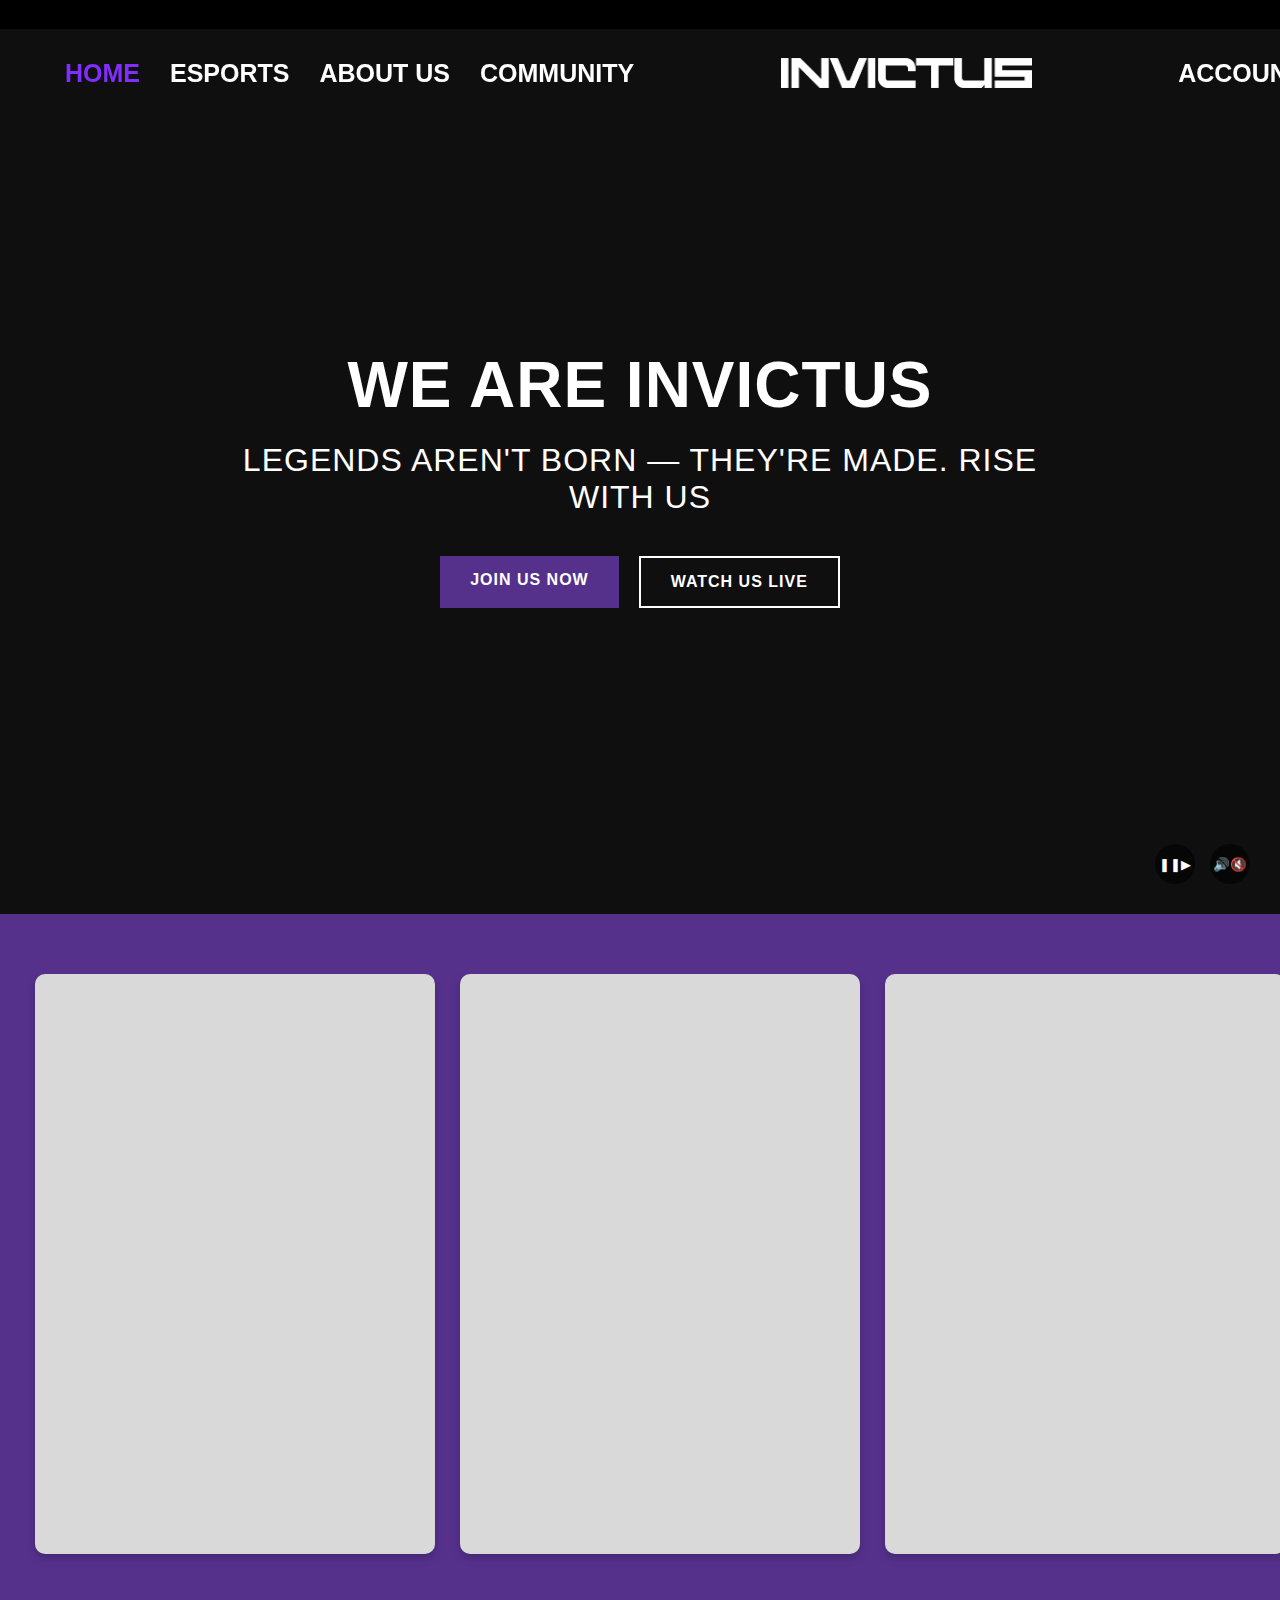
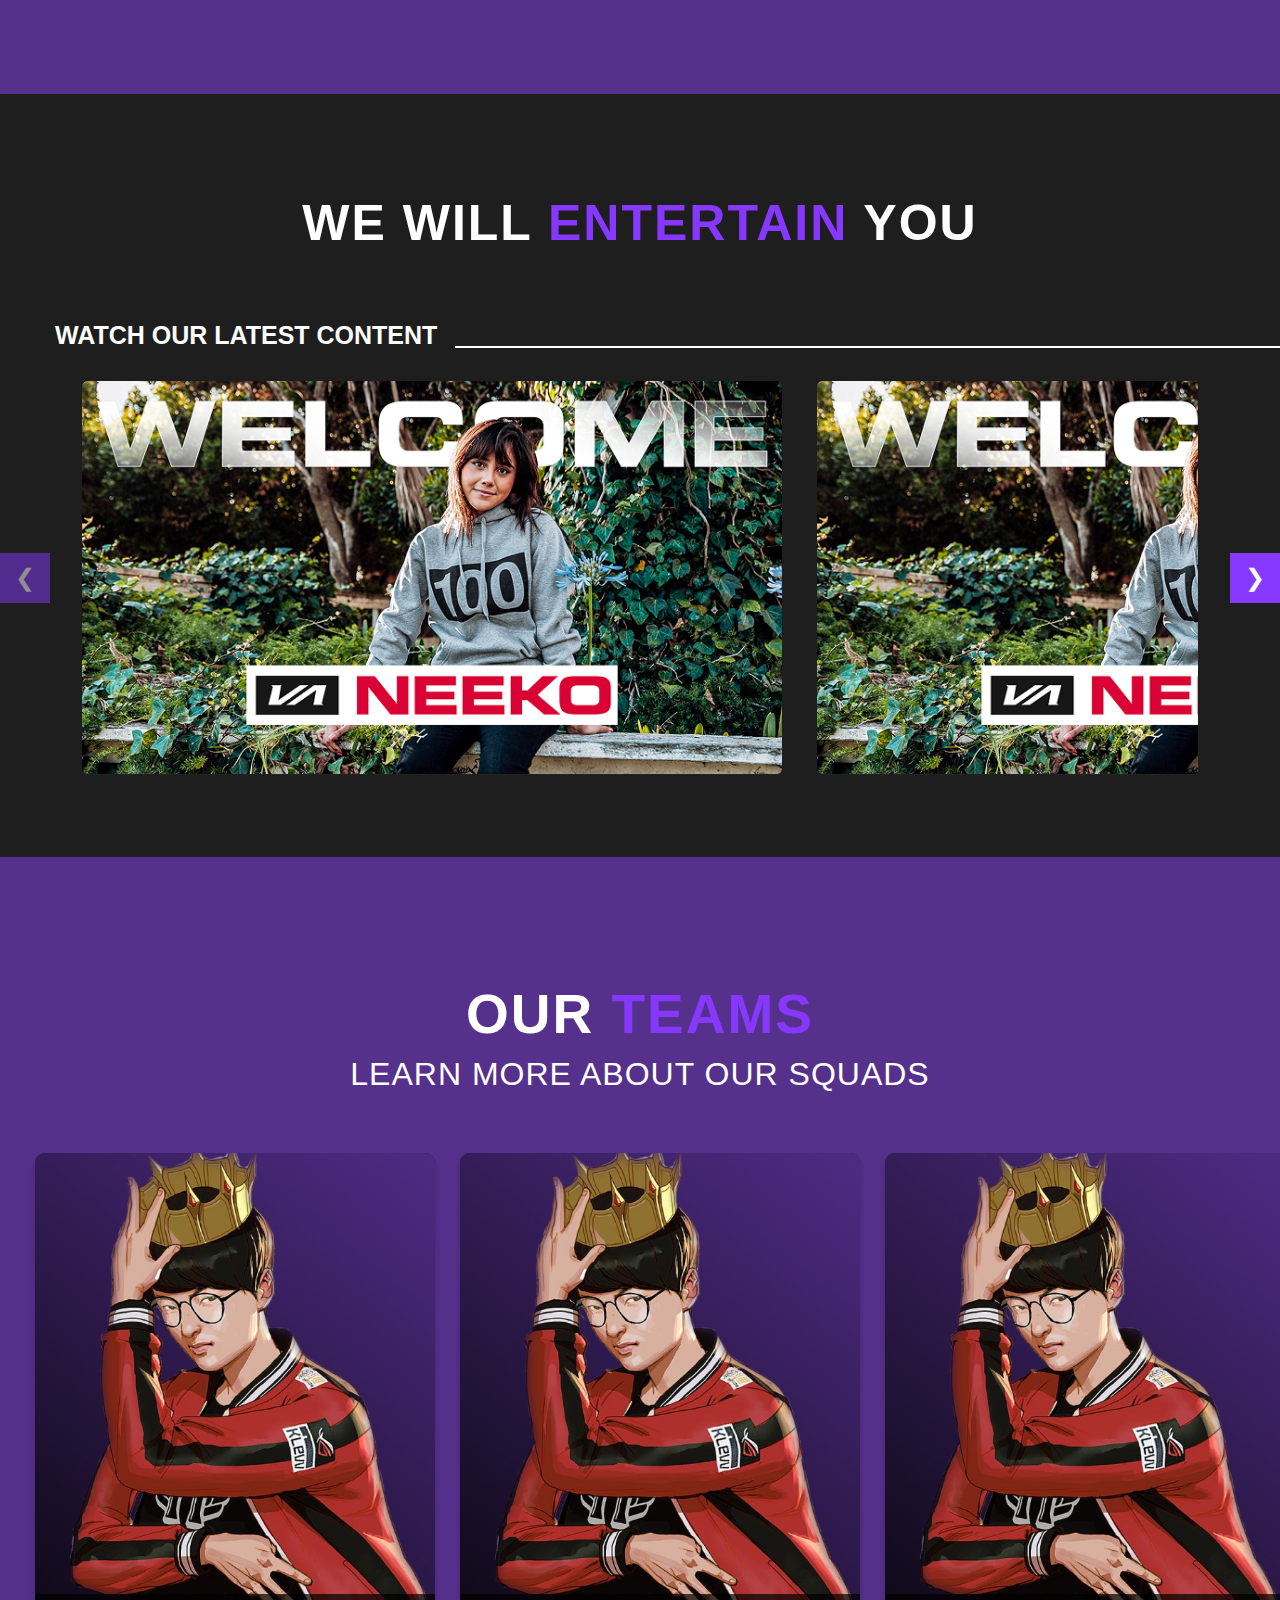
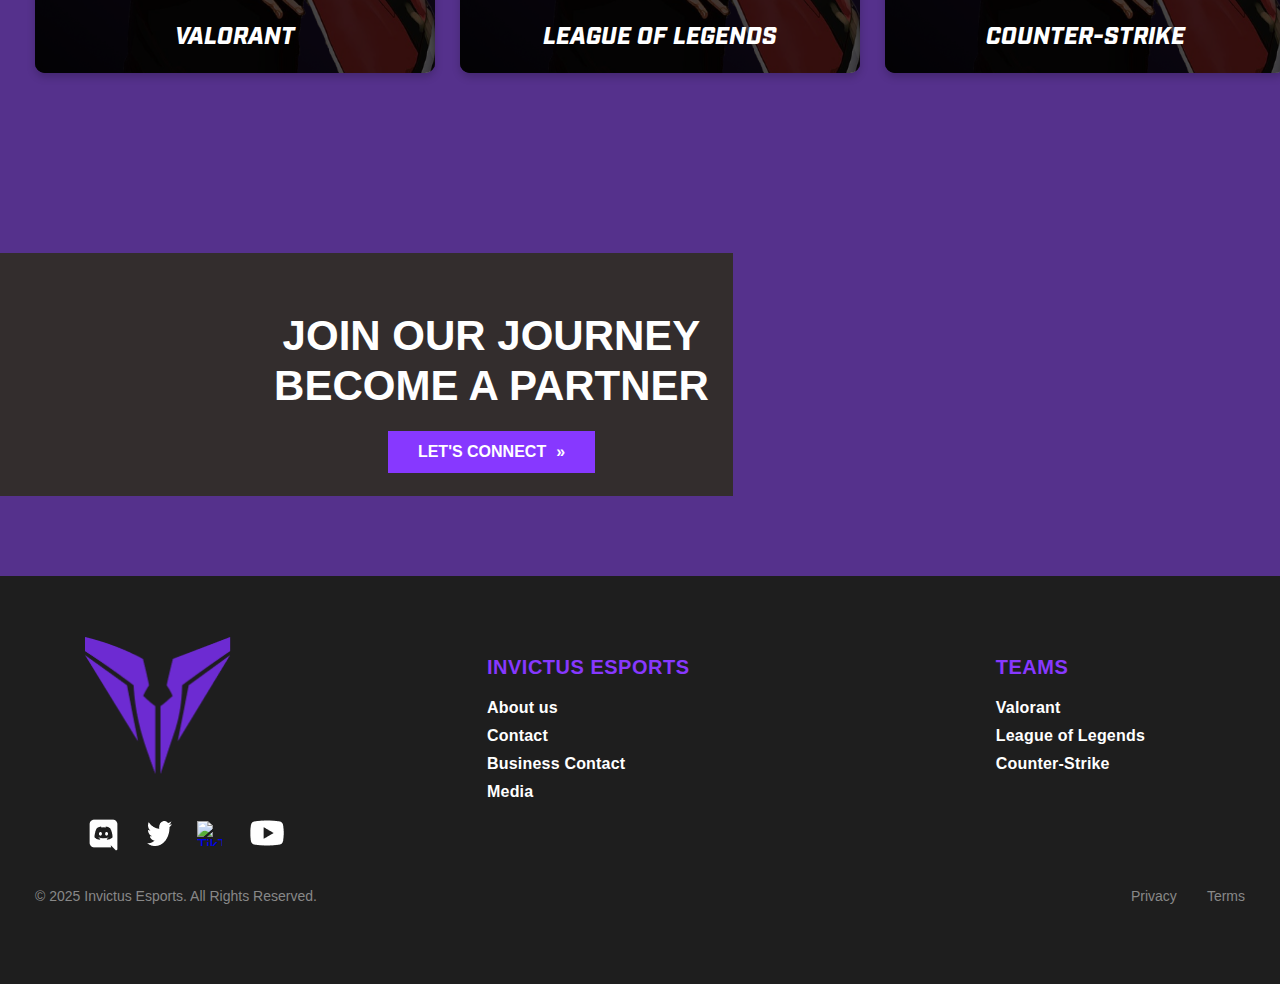
==== index.html @ b5d5aa16 "Home Page - Final Draft" ====
<!DOCTYPE html>
<html lang="en">

<head>
    <meta charset="UTF-8">
    <meta name="viewport" content="width=device-width, initial-scale=1.0">
    <title>Invictus | Esports Organization</title>
    <link rel="stylesheet" href="/src/css/variables.css">
    <link rel="stylesheet" href="/src/css/styles.css">
    <link rel="stylesheet" href="/src/css/home-styles.css">
</head>

<body>

    <div class="navbar-info-bar"></div>

    <div class="navbar-main" id="dynamic-navbar">
        <!-- Navbar Left section -->
        <div class="navbar-left">
            <ul class="navlinks">
                <li><a href="#" class="nav-link active">HOME</a></li>
                <li><a href="#" class="nav-link">ESPORTS</a></li>
                <li><a href="#" class="nav-link">ABOUT US</a></li>
                <li><a href="#" class="nav-link">COMMUNITY</a></li>
            </ul>
        </div>
    
        <!-- Navbar Center section -->
        <div class="navbar-center">
            <a href="/" class="logo">
                <!-- We'll swap between these two logos -->
                <img src="/public/img/logo_igm.png" class="logo-white" alt="Invictus Logo">
                <img src="/public/img/logo_igm_dark.png" class="logo-dark" alt="Invictus Logo Dark" style="display: none;">
            </a>
        </div>
    
        <!-- Navbar Right section -->
        <div class="navbar-right">
            <ul class="navlinks">
                <li><a href="#" class="nav-link">ACCOUNT</a></li>
                <li><a href="#" class="nav-link">CART</a></li>
                <li>
                    <a href="#" class="nav-link reg-selector">
                        INT
                        <img src="/public/icons/arrow_menu_ICN.png" alt="Region Selector" class="dropdown-icon">
                    </a>
                </li>
            </ul>
        </div>
    </div>
    
    <!-- Video Player Section -->
    <div class="video-player-background">

        <div class="video-container">
            <video id="home-video" autoplay loop playsinline muted>
                <source src="/public/video/placeholder_vid.mp4" type="video/mp4">
            </video>
        </div>

        <div class="video-overlay">
            <div class="video-content">
                <h1 class="home-video-title">WE ARE INVICTUS</h1>
                <div class="home-video-subtitle">LEGENDS AREN'T BORN — THEY'RE MADE. RISE WITH US</div>
                <div class="home-video-buttons">
                    <a href="#teams" class="btn btn-primary">JOIN US NOW</a>
                    <a href="#events" class="btn btn-secondary">WATCH US LIVE</a>
                </div>
            </div>
        </div>

        <div class="video-controls">
            <button id="play-pause-btn" class="control-btn" aria-label="Play/Pause">
                <span class="pause-icon">❚❚</span>
                <span class="play-icon">▶</span>
            </button>
            <button id="mute-btn" class="control-btn" aria-label="Mute/Unmute">
                <span class="unmute-icon">🔊</span>
                <span class="mute-icon">🔇</span>
            </button>
        </div>
        
    </div>
    
    <!-- Main Content Section -->
    <div class="main-content">
        <!-- News - Upcoming match - Articles -->
        <div class="article-cards-section">
            <div class="article-cards-container">

            <div class="article-card">

            </div>

            <div class="article-card">
                
            </div>

            <div class="article-card">
                
            </div>


            </div>
        </div>

        <!--Content Carousel - home page-->
        <section class="content-carousel-section">
            <div class="carousel-header">
                <h2 class="carousel-title">
                    <span class="title-normal">WE WILL</span>
                    <span class="title-accent">ENTERTAIN</span>
                    <span class="title-normal">YOU</span>
                </h2>
                
                <div class="carousel-controls">
                    <div class="carousel-text">WATCH OUR LATEST CONTENT</div>
                    <a href="https://youtube.com/channel/your-channel-id" target="_blank" class="youtube-btn">WATCH ALL</a>
                </div>
            </div>
            
            <div class="carousel-container">
                <button class="carousel-arrow prev-arrow">
                    <span class="arrow-icon">❮</span>
                </button>
                
                <div class="carousel-wrap">
                    <div class="carousel-track">
                        <!-- Video card 1 -->
                        <div class="video-card">
                            <a href="https://youtube.com/watch?v=video-id-1" target="_blank" class="video-link">
                                <img src="/public/img/placeholder_thumb_img.png" alt="Video thumbnail" class="thumbnail-img">
                            </a>
                        </div>
                        
                        <!-- Video card 2 -->
                        <div class="video-card">
                            <a href="https://youtube.com/watch?v=video-id-2" target="_blank" class="video-link">
                                <img src="/public/img/placeholder_thumb_img.png" alt="Video thumbnail" class="thumbnail-img">
                            </a>
                        </div>
                        
                        <!-- Video card 3 -->
                        <div class="video-card">
                            <a href="https://youtube.com/watch?v=video-id-3" target="_blank" class="video-link">
                                <img src="/public/img/placeholder_thumb_img.png" alt="Video thumbnail" class="thumbnail-img">
                            </a>
                        </div>
                        
                        <!-- Additional hidden cards for carousel functionality -->
                        <div class="video-card">
                            <a href="https://youtube.com/watch?v=video-id-4" target="_blank" class="video-link">
                                <img src="/public/img/placeholder_thumb_img.png" alt="Video thumbnail" class="thumbnail-img">
                            </a>
                        </div>
                        
                        <div class="video-card">
                            <a href="https://youtube.com/watch?v=video-id-5" target="_blank" class="video-link">
                                <img src="/public/img/placeholder_thumb_img.png" alt="Video thumbnail" class="thumbnail-img">
                            </a>
                        </div>

                        <div class="video-card">
                            <a href="https://youtube.com/watch?v=video-id-5" target="_blank" class="video-link">
                                <img src="/public/img/placeholder_thumb_img.png" alt="Video thumbnail" class="thumbnail-img">
                            </a>
                        </div>

                        <div class="video-card">
                            <a href="https://youtube.com/watch?v=video-id-5" target="_blank" class="video-link">
                                <img src="/public/img/placeholder_thumb_img.png" alt="Video thumbnail" class="thumbnail-img">
                            </a>
                        </div>

                    </div>
                </div>
                
                <button class="carousel-arrow next-arrow">
                    <span class="arrow-icon">❯</span>
                </button>
            </div>
        </section>
       

        <!--Our teams section of the Menu page-->
        <section class="teams-section">
            <!--Teams Header-->
            <div class="section-header">
                <h2 class="section-title">OUR <span class="title-accent">TEAMS</span></h2>
                <div class="section-subtitle">LEARN MORE ABOUT OUR SQUADS</div>
            </div>
        
            <!--Teams Container-->
            <div class="teams-container">
                <!--Teams Card for team 1-->
                <div class="team-card">
                    <img src="/public/img/team_card_img.png" alt="Valorant Team" class="team-img">
                    <div class="team-link-container">
                        <a href="#" class="team-link">VALORANT</a>
                    </div>
                </div>
                
                <!-- Team Card 2 -->
                <div class="team-card">
                    <img src="/public/img/team_card_img.png" alt="League of Legends Team" class="team-img">
                    <div class="team-link-container">
                        <a href="#" class="team-link">LEAGUE OF LEGENDS</a>
                    </div>
                </div>
                
                <!-- Team Card 3 -->
                <div class="team-card">
                    <img src="/public/img/team_card_img.png" alt="Counter-Strike Team" class="team-img">
                    <div class="team-link-container">
                        <a href="#" class="team-link">COUNTER-STRIKE</a>
                    </div>
                </div>
            </div>
        </section>

        <!--CTA Section-->
        <div class="cta-div">
            <section class="cta-section">
                <div class="cta-container">
                    <div class="cta-content">
                        <h2 class="cta-title">JOIN OUR JOURNEY<br>BECOME A PARTNER</h2>
                        <a href="/contact" class="cta-btn">LET'S CONNECT <span class="cta-arrow-icon">»</span></a>
                    </div>
                </div>
            </section>
        </div>
    </div>

    <!-- Footer Section - OUTSIDE of main-content -->
    <footer class="footer">
        <div class="footer-container">
            <!--Logo and Social media-->
            <div class="footer-logo">
                <img src="/public/img/Logo_Icon_img.png" alt="Invictus Logo Icon">
                <div class="social-icons">
                    <a href="https://discord.gg/invictus" target="_blank" class="social-icon discord">
                        <img src="/public/icons/discord_icn.png" alt="Discord">
                    </a>

                    <a href="https://x.com/InvictusHQ_" target="_blank" class="social-icon twitter">
                        <img src="/public/icons/twitter_icn.png" alt="Twitter">
                    </a>

                    <a href="https://tiktok.com/@invictus" target="_blank" class="social-icon tiktok">
                        <img src="/public/icons/tiktok_icn.png" alt="TikTok">
                    </a>

                    <a href="https://youtube.com/invictus" target="_blank" class="social-icon youtube">
                        <img src="/public/icons/youtube_icn.png" alt="YouTube">
                    </a>
                </div>
            </div>

            <!-- Links Column 1 -->
            <div class="footer-links">
                <h3 class="footer-heading">INVICTUS ESPORTS</h3>
                <ul>
                    <li><a href="/about">About us</a></li>
                    <li><a href="/contact">Contact</a></li>
                    <li><a href="/business">Business Contact</a></li>
                    <li><a href="/media">Media</a></li>
                </ul>
            </div>
    
            <!-- Links Column 2 -->
            <div class="footer-links">
                <h3 class="footer-heading">TEAMS</h3>
                <ul>
                    <li><a href="/teams/valorant">Valorant</a></li>
                    <li><a href="/teams/lol">League of Legends</a></li>
                    <li><a href="/teams/cs">Counter-Strike</a></li>
                </ul>
            </div>
        </div>
        
        <!-- Copyright Section -->
        <div class="footer-bottom">
            <div class="footer-bottom-content">
                <p class="copyright">© 2025 Invictus Esports. All Rights Reserved.</p>
                <div class="footer-legal-links">
                    <a href="/privacy" class="legal-link">Privacy</a>
                    <a href="/terms" class="legal-link">Terms</a>
                </div>
            </div>
        </div>
    </footer>

    <script src="/src/js/main.js"></script>
</body>

</html>
---- src/css/variables.css ----
:root {
    
    /*Color Palette*/

    --color-primary: #55318C;
    --color-White: #FFFFFF; 
    --color-Dark: #262626;
    
    /* Font Families*/

    --font-heading: 'Industry', sans-serif;
    --font-subtitle: 'Bebas Neue', sans-serif;
    --font-body: 'SF Pro', sans-serif; 
    --font-headingItalic: 'Industry Black Italic', sans-serif;
}

/* Font Face Declarations for GitHub Pages */ 
@font-face {
    font-family: 'Industry';
    /* Remove the leading slash and adjust the path for GitHub Pages */
    src: url('../fonts/IndustryTest-Black.otf') format('opentype');
    font-weight: 900;
    font-style: normal;
    font-display: swap;    
}

@font-face{
    font-family: 'Industry Black Italic';
    src: url('/public/fonts/IndustryTest-BlackItalic.otf') format('opentype');
    font-weight: 900;
    font-style: normal;
    font-display: swap;
    
}

@font-face {
    font-family: 'Bebas Neue';
    /* Remove the leading slash and adjust the path for GitHub Pages */
    src: url('../fonts/BebasNeue-Regular.ttf') format('truetype');
    font-weight: normal;
    font-style: normal;
    font-display: swap;
}

@font-face {
    font-family: 'SF Pro';
    /* Remove the leading slash and adjust the path for GitHub Pages */
    src: url('../fonts/SF-Pro.ttf') format('truetype');
    font-weight: normal;
    font-style: normal;
    font-display: swap;
}

@font-face {
    font-family: 'SF Pro Condensed';
    src: url('/public/fonts/SF-Pro-Condensed-Bold.otf') format('opentype');
    font-weight: 700;
    font-style: normal;
    font-display: swap;
}
---- src/css/styles.css ----
/*Import Variables*/
@import 'variables.css';


/*Typography styles*/ 

.heading {
    font-family: var(--font-heading);
    font-weight: 900; /* Black */
  }
  
  .subtitle {
    font-family: var(--font-subtitle);
    font-weight: normal;
  }
  
  .body-text {
    font-family: var(--font-body);
    font-weight: normal;
  }
  
  /* You can add more specific classes as needed */
  h1, h2 {
    font-family: var(--font-heading);
    font-weight: 900;
  }
  
  h3, h4, h5 {
    font-family: var(--font-subtitle);
    font-weight: normal;
  }
  
  p, li, a {
    font-family: var(--font-body);
    font-weight: normal;
  }
---- src/css/home-styles.css ----
/* ===== BASE STYLES ===== */
html, body {
    margin: 0;
    padding: 0;
    width: 100%;
    min-height: 100vh;
    overflow-x: hidden; /* Prevent horizontal scrolling */
}

body {
    background-color: var(--color-primary); /* #55318C */
    display: flex;
    flex-direction: column;
    position: relative;
    font-family: var(--font-body);
    color: white;
}

/* ===== LAYOUT & STRUCTURE ===== */
.page-wrapper {
    display: flex;
    flex-direction: column;
    min-height: 100vh;
    position: relative; 
}

.page-content {
    flex: 1; /* Expand to fill available space */
    display: flex;
    flex-direction: column;
    position: relative;
}

/* ===== NAVIGATION ===== */
/* Navbar Top Info Bar */
.navbar-info-bar {
    width: 100%;
    height: 29px;
    background-color: #000000;
    position: fixed; /* Fixed typo: removed trailing slash */
    top: 0;
    left: 0;
    z-index: 10;
}

/* Navbar Main Section */
.navbar-main {
    width: 100%;
    height: 88px;
    position: fixed;
    top: 29px;
    left: 0;
    display: flex;
    justify-content: space-between;
    align-items: center;
    padding: 0 50px;
    z-index: 10;
    background-color: transparent;
    box-sizing: border-box;
    transition: all 0.3s ease;
}

/* Navbar Layout Adjustments */
.navbar-left {
    flex: 0 0 auto;
    margin-right: 230px;
}

.navbar-center {
    flex: 0 0 auto;
    z-index: 11;
}

.navbar-right {
    flex: 0 0 auto;
    margin-left: 382px;
}

/* Navbar Logo */
.navbar-center img {
    width: 314px;
    height: 30px;
    object-fit: contain;
    transition: all 0.3s ease;
}

/* Navbar Links */
.navlinks {
    display: flex;
    list-style: none;
    padding: 0;
    margin: 0;
}

.navbar-left .navlinks {
    justify-content: flex-start;
}

.navbar-right .navlinks {
    justify-content: flex-end;
}

.navlinks li {
    margin: 0 15px;
}

/* Link styling - consolidated */
.navlinks a {
    color: white;
    text-decoration: none;
    font-family: var(--font-heading);
    font-weight: 900;
    font-size: 25px;
    text-transform: uppercase;
    transition: color 0.3s ease;
}

.navlinks a:hover,
.navlinks a.active {
    color: #802EFC;
}

/* Scrolled state changes */
.navbar-main.scrolled {
    background-color: white;
    box-shadow: 0 2px 10px rgba(0, 0, 0, 0.1);
}

.navbar-main.scrolled .navlinks a {
    color: #333333;
}

.navbar-main.scrolled .navlinks a:hover,
.navbar-main.scrolled .navlinks a.active {
    color: #802EFC;
}

/* Logo swapping */
.navbar-main .logo-white {
    display: block;
}

.navbar-main .logo-dark {
    display: none;
}

.navbar-main.scrolled .logo-white {
    display: none !important;
}

.navbar-main.scrolled .logo-dark {
    display: block !important;
}

/* Dropdown icon */
.reg-selector {
    display: flex;
    align-items: center;
}

.dropdown-icon {
    height: 12px;
    margin-left: 5px;
    transition: filter 0.3s ease;
}

/* ===== VIDEO SECTION ===== */
.video-player-background {
    width: 100%;
    height: 914px;
    background-color: #1E1E1E;
    position: relative;
    z-index: 1;
    margin-top: 0; /* Ensure this starts at the top */
    top: 0; /* This should start at the very top */
}

.video-container {
    position: relative;
    width: 100%;
    height: 100%;
    overflow: hidden;
}

.video-overlay {
    position: absolute;
    top: 0;
    left: 0;
    width: 100%;
    height: 100%;
    display: flex;
    align-items: center;
    justify-content: center;
    background-color: rgba(0, 0, 0, 0.5);
}

.video-content {
    text-align: center;
    color: white;
    max-width: 800px;
    padding: 0 20px;
}

#home-video {
    width: 100%;
    height: 100%;
    object-fit: cover;
    position: absolute;
    top: 0;
    left: 0;
}

.home-video-title {
    font-family: var(--font-heading);
    font-weight: 900;
    font-size: 64px;
    margin-bottom: 20px;
    text-transform: uppercase;
    letter-spacing: 1px;
}

.home-video-subtitle {
    font-family: var(--font-subtitle);
    font-size: 32px;
    margin-bottom: 40px;
    text-transform: uppercase;
    letter-spacing: 1px;
}

.home-video-buttons {
    display: flex;
    justify-content: center;
    gap: 20px;
}

.btn {
    display: inline-block;
    padding: 15px 30px;
    font-family: var(--font-heading);
    font-weight: 900;
    text-transform: uppercase;
    text-decoration: none;
    border: none;
    cursor: pointer;
    transition: all 0.3s ease;
    letter-spacing: 1px;
}

.btn-primary {
    background-color: var(--color-primary);
    color: white;
}

.btn-primary:hover {
    background-color: #6b3fa8; /* Slightly darker shade of primary */
}

.btn-secondary {
    background-color: transparent;
    color: white;
    border: 2px solid white;
}

.btn-secondary:hover {
    background-color: rgba(255, 255, 255, 0.1);
}

.video-controls {
    position: absolute;
    bottom: 30px;
    right: 30px;
    display: flex;
    gap: 15px;
}

.control-btn {
    background-color: rgba(0, 0, 0, 0.6);
    border: none;
    color: white;
    width: 40px;
    height: 40px;
    border-radius: 50%;
    cursor: pointer;
    display: flex;
    align-items: center;
    justify-content: center;
    transition: background-color 0.3s ease;
}

.control-btn:hover {
    background-color: rgba(0, 0, 0, 0.8);
}

/* Video control state indicators */
#home-video.paused + .video-overlay + .video-controls #play-pause-btn .pause-icon {
    display: none;
}

#home-video:not(.paused) + .video-overlay + .video-controls #play-pause-btn .play-icon {
    display: none;
}

#home-video.muted + .video-overlay + .video-controls #mute-btn .unmute-icon {
    display: none;
}

#home-video:not(.muted) + .video-overlay + .video-controls #mute-btn .mute-icon {
    display: none;
}

/* ===== MAIN CONTENT AREA ===== */
.main-content {
    width: 100%;
    background-color: var(--color-primary);
    position: relative;
    padding-bottom: 80px;
    box-sizing: border-box;
}

/* ===== ARTICLE CARDS SECTION ===== */
.article-cards-section {
    width: 100%;
    padding: 60px 0;
    background-color: var(--color-primary);
    display: block;
    box-sizing: border-box;
}

.article-cards-container {
    max-width: 1800px;
    margin: 0 auto;
    padding: 0 35px;
    display: flex;
    flex-direction: row;
    flex-wrap: nowrap;
    justify-content: center;
    gap: 25px;
    box-sizing: border-box;
}

.article-card {
    width: 571px;
    height: 736px;
    background-color: #d9d9d9;
    border-radius: 10px;
    box-shadow: 0 4px 8px rgba(0, 0, 0, 0.2);
    transition: transform 0.3s ease;
    flex: 0 0 auto;
    box-sizing: border-box;
}

.article-card:hover {
    transform: translateY(-5px);
}

/* ===== CONTENT CAROUSEL SECTION ===== */
.content-carousel-section {
    width: 100%;
    height: auto;
    background-color: #1E1E1E;
    padding: 60px 0 82px;
    box-sizing: border-box;
    margin-top: 60px;
    position: relative;
    overflow: hidden;
}

/* Carousel Header */
.carousel-header {
    max-width: 1920px;
    margin: 0 auto;
    padding: 0 35px;
    position: relative;
}

.carousel-title {
    font-family: var(--font-heading);
    font-weight: 900;
    font-size: 65px;
    line-height: 1.1;
    text-align: center;
    text-transform: uppercase;
    margin-bottom: 70px;
    letter-spacing: 2px;
    position: relative;
}

.title-normal {
    color: white;
}

.title-accent {
    color: #8738FF;
}

.carousel-controls {
    display: flex;
    justify-content: space-between;
    align-items: center;
    margin-bottom: 30px;
    position: relative;
}

.carousel-text {
    font-family: var(--font-heading);
    font-weight: 700;
    font-size: 25px;
    color: white;
    text-transform: uppercase;
    position: absolute;
    left: 20px;
    top: 0;
    display: inline-block;
}

.carousel-text::after {
    content: "";
    position: absolute;
    bottom: 2px;
    left: 400px;
    width: 900px;
    height: 2px;
    background-color: white;
}

.youtube-btn {
    background-color: #E31937;
    color: white;
    font-family: var(--font-heading);
    font-weight: 900;
    font-size: 18px;
    text-transform: uppercase;
    text-decoration: none;
    padding: 15px 30px;
    border: none;
    cursor: pointer;
    transition: background-color 0.3s ease;
    position: absolute;
    right: auto;
    left: 1400px;
    top: -22px;
    width: fit-content;
}

.youtube-btn:hover {
    background-color: #c1152f;
}

/* Carousel Layout */
.carousel-container {
    position: relative;
    width: 100%;
    max-width: 1920px;
    margin: 0 auto;
    display: flex;
    align-items: center;
    justify-content: center;
    margin-top: 60px;
    padding: 0 82px;
    box-sizing: border-box;
}

.carousel-track {
    display: flex;
    transition: transform 0.5s ease;
    gap: 35px;
    width: calc(754px * 3 + 35px * 2);
    box-sizing: border-box;
    position: relative;
}

.carousel-wrap {
    position: relative;
    width: calc(754px * 3 + 35px * 2);
    margin: 0 auto;
    overflow: hidden;
}

/* Carousel Cards */
.video-card {
    width: 754px;
    height: 425px;
    flex: 0 0 auto;
    border-radius: 5px;
    overflow: hidden;
    position: relative;
    margin: 0;
    box-sizing: border-box;
    background-color: #222;
    display: flex;
    align-items: center;
    justify-content: center;
}

.video-link {
    display: flex;
    width: 100%;
    height: 100%;
    align-items: center;
    justify-content: center;
}

.thumbnail-img {
    max-width: 100%;
    max-height: 100%;
    width: auto;
    height: auto;
    object-fit: scale-down;
    border-radius: 5px;
}

/* Carousel Navigation */
.carousel-arrow {
    position: absolute;
    top: 50%;
    transform: translateY(-50%);
    width: 50px;
    height: 50px;
    background-color: #8738FF;
    color: white;
    border: none;
    border-radius: 0;
    font-size: 24px;
    display: flex;
    align-items: center;
    justify-content: center;
    cursor: pointer;
    z-index: 10;
    transition: background-color 0.3s ease;
    padding: 0;
}

.carousel-arrow:hover {
    background-color: #6b20d4;
}

.prev-arrow {
    left: 0;
}

.next-arrow {
    right: 0;
}

.arrow-icon {
    line-height: 1;
}

/* ===== TEAMS SECTION ===== */
.teams-section {
    width: 100%;
    padding: 80px 0;
    background-color: var(--color-primary);
    display: block;
    box-sizing: border-box;
}

.section-header {
    text-align: center;
    margin-bottom: 60px;
}

.section-title {
    font-family: var(--font-heading);
    font-weight: 900;
    font-size: 65px;
    text-transform: uppercase;
    color: white;
    letter-spacing: 2px;
    margin-bottom: 10px;
}

.section-subtitle {
    font-family: var(--font-subtitle);
    font-size: 32px;
    color: white;
    text-transform: uppercase;
    letter-spacing: 1px;
}

.teams-container {
    max-width: 1800px;
    margin: 0 auto;
    padding: 0 35px;
    display: flex;
    flex-direction: row;
    flex-wrap: nowrap;
    justify-content: center;
    gap: 25px;
    box-sizing: border-box;
}

/* Team Cards */
.team-card {
    width: 571px;
    height: 736px;
    background-color: #1E1E1E;
    border-radius: 10px;
    box-shadow: 0 4px 8px rgba(0, 0, 0, 0.2);
    transition: transform 0.3s ease;
    flex: 0 0 auto;
    box-sizing: border-box;
    overflow: hidden;
    position: relative;
}

.team-img {
    width: 100%;
    height: 100%;
    object-fit: cover;
    transition: transform 0.5s ease;
}

.team-card:hover .team-img {
    transform: scale(1.05);
}

.team-link-container {
    position: absolute;
    bottom: 0;
    left: 0;
    width: 100%;
    background-color: rgba(0, 0, 0, 0.7);
    padding: 15px 0;
    text-align: center;
}

.team-link {
    display: inline-block;
    font-family: var(--font-headingItalic);
    font-weight: 900;
    font-size: 24px;
    text-transform: uppercase;
    color: white;
    text-decoration: none;
    padding: 10px 20px;
    transition: all 0.2s ease;
}

.team-link:hover {
    color: #8738FF;
}

/* ===== CTA SECTION ===== */
.cta-div {
    width: 100%;
    margin-top: 80px;
    position: relative;
}

.cta-section {
    width: 100%;
    background: linear-gradient(to right, #332D2D 50%, var(--color-primary) 50%);
    padding: 0;
    position: relative;
    overflow: hidden;
    height: 243px;
}

.cta-container {
    max-width: 1920px;
    margin: 0 auto;
    display: flex;
    justify-content: flex-start;
    align-items: center;
    padding: 0 0 0 250px;
    box-sizing: border-box;
    height: 100%;
}

.cta-content {
    width: 483px;
    height: 100%;
    background-color: #332D2D;
    display: flex;
    flex-direction: column;
    align-items: center;
    justify-content: center;
    position: relative;
    padding: 0;
}

.cta-title {
    font-family: var(--font-heading);
    font-weight: 900;
    font-size: 42px;
    color: white;
    text-align: center;
    margin-bottom: 20px;
    text-transform: uppercase;
    line-height: 1.2;
}

.cta-btn {
    display: inline-flex;
    align-items: center;
    justify-content: center;
    padding: 12px 30px;
    background-color: #8738FF;
    color: white;
    text-decoration: none;
    font-family: var(--font-heading);
    font-weight: 700;
    font-size: 16px;
    text-transform: uppercase;
    transition: all 0.3s ease;
    border: none;
    cursor: pointer;
}

.cta-btn:hover {
    background-color: #6b20d4;
}

.cta-arrow-icon {
    display: inline-block;
    margin-left: 10px;
    font-weight: bold;
}

/* ===== FOOTER SECTION ===== */
.footer {
    width: 100%;
    background-color: #1E1E1E;
    padding: 60px 0;
    color: white;
    position: relative;
    z-index: 1;
}

.footer-container {
    max-width: 1800px;
    margin: 0 auto;
    display: flex;
    justify-content: space-between;
    padding: 0 35px;
    box-sizing: border-box;
    position: relative;
}

/* Footer Headings and Links */
.footer-heading {
    font-family: var(--font-heading);
    font-weight: 900;
    font-size: 20px;
    text-transform: uppercase;
    color: #8738FF;
    margin-bottom: 20px;
    letter-spacing: 0.5px;
}

.footer-links {
    flex: 0 0 auto;
    margin-right: 50px;
    margin-right: 150px;
}

.footer-links ul {
    list-style: none;
    padding: 0;
    margin: 0;
}

.footer-links li {
    margin-bottom: 10px;
}

.footer-links a {
    font-family: var(--font-body);
    font-weight: 700;
    font-style: condensed;
    font-size: 16px;
    color: white;
    text-decoration: none;
    transition: color 0.3s ease;
    letter-spacing: 0.2px;
    
}

.footer-links:nth-child(2) {
    margin-left: 100px; /* Adjust this value to position the first text column */
}

.footer-links:nth-child(3) {
    margin-left: auto; /*  push to the right side */
    margin-right: 100px; /* Add some margin from the right edge */
}

.footer-links:nth-child(3) {
    margin-left: auto; /* This will push it to the right side */
    margin-right: 100px; /* Add some margin from the right edge */
}

.footer-links a:hover {
    color: #8738FF;
}

/* Footer Logo and Social Icons */
.footer-logo {
    flex: 0 0 auto;
    margin-right: 100px;
    padding-left: 50px;
}

.footer-logo img {
    width: 146px;
    height: 138px;
    object-fit: contain;
    margin-bottom: 30px;
}

.social-icons {
    display: flex;
    gap: 25px;
    margin-top: 20px;
    align-items: center;
    left: 3px; /* Adjust this value to move icons more to the right */
    bottom: 0; /* Align with the bottom of the logo container */
    

}


.social-icon {
    display: flex;
    align-items: center;
    justify-content: center;
    transition: opacity 0.3s ease;
}

.social-icon:hover {
    opacity: 0.8;
}

/* Custom social icon sizes */
.social-icon.youtube {
    width: 40px;
    height: 40px;
}

.social-icon.youtube img {
    width: 40px;
    height: 40px;
}

.social-icon.twitter {
    width: 25px;
    height: 25px;
}

.social-icon.twitter img {
    width: 25px;
    height: 25px;
}

.social-icon.tiktok {
    width: 25px;
    height: 25px;
}

.social-icon.tiktok img {
    width: 25px;
    height: 25px;
}

.social-icon.discord {
    width: 37px;
    height: 37px;
}

.social-icon.discord img {
    width: 37px;
    height: 37px;
}

/* Footer Bottom */
.footer-bottom {
    width: 100%;
    padding: 20px 0;
    background-color: transparent; /* Remove background */
    text-align: center;
    position: relative;
}

.footer-bottom-content {
    max-width: 1800px;
    margin: 0 auto;
    display: flex;
    justify-content: space-between;
    align-items: center;
    padding: 0 35px;
}

.copyright {
    font-family: var(--font-body);
    font-size: 14px;
    color: #888888;
    margin: 0;
}

.footer-legal-links {
    display: flex;
    gap: 30px;
}

.legal-link {
    font-family: var(--font-body);
    font-size: 14px;
    color: #888888;
    text-decoration: none;
    transition: color 0.3s ease;
}

.legal-link:hover {
    color: #8738FF;
}

/* ===== RESPONSIVE STYLES ===== */
/* Large Desktop (1920px and below) */
@media (max-width: 1920px) {
    .carousel-track {
        width: calc(100% - 100px);
    }
    
    .video-card {
        width: calc((100% - 70px) / 3);
        height: auto;
        aspect-ratio: 754/425;
    }

    .carousel-title {
        font-size: 100px;
    }
}

/* Desktop (1800px and below) */
@media (max-width: 1800px) {
    .article-card {
        width: 500px;
        height: 650px;
    }

    .team-card {
        width: 500px;
        height: 650px;
    }
}

/* Small Desktop (1600px and below) */
@media (max-width: 1600px) {
    .navbar-left {
        margin-right: 100px;
    }
    
    .navbar-right {
        margin-left: 100px;
    }

    .article-card {
        width: 450px;
        height: 600px;
    }

    .carousel-title {
        font-size: 50px;
    }

    .carousel-track {
        width: calc(754px + 200px);
    }
    
    .video-card {
        width: 700px;
        height: 394px;
    }

    .team-card {
        width: 450px;
        height: 600px;
    }
    
    .section-title {
        font-size: 55px;
    }
}

/* Large Tablet (1400px and below) */
@media (max-width: 1400px) {
    .article-cards-container {
        overflow-x: auto;
        justify-content: flex-start;
        padding-bottom: 20px;
    }
    
    .article-card {
        flex: 0 0 auto;
        width: 400px;
        height: 580px;
    }

    .teams-container {
        overflow-x: auto;
        justify-content: flex-start;
        padding-bottom: 20px;
    }
    
    .team-card {
        width: 400px;
        height: 520px;
    }
}

/* Tablet (1200px and below) */
@media (max-width: 1200px) {
    .navbar-main {
        padding: 0 20px;
    }
    
    .navbar-left {
        margin-right: 50px;
    }
    
    .navbar-right {
        margin-left: 50px;
    }

    .navlinks a {
        font-size: 20px;
    }

    .article-card {
        height: 550px;
    }

    .carousel-title {
        font-size: 40px;
    }

    .carousel-text {
        font-size: 40px;
    }

    .carousel-text::after {
        width: 300px;
    }

    .carousel-track {
        width: calc(100% - 60px);
        overflow-x: visible;
    }

    .video-card {
        width: calc((100% - 35px) / 2);
    }

    .carousel-wrap {
        max-width: calc(754px * 2 + 35px);
    }

    .team-card {
        height: 480px;
    }
    
    .section-title {
        font-size: 45px;
    }

    .cta-content {
        width: 400px;
    }
    
    .cta-title {
        font-size: 32px;
    }
    
    .footer-container {
        flex-wrap: wrap;
    }
    
    .footer-logo {
        margin-right: 50px;
        margin-bottom: 40px;
    }
}

/* Small Tablet (992px and below) */
@media (max-width: 992px) {
    .navlinks li {
        margin: 0 10px;
    }
    
    .navbar-left {
        margin-right: 30px;
    }
    
    .navbar-right {
        margin-left: 30px;
    }
    
    .navbar-center img {
        width: 200px;
    }

    .article-card {
        width: 350px;
        height: 500px;
    }

    .team-card {
        width: 350px;
        height: 450px;
    }

    .cta-section {
        background: #332D2D;
        height: auto;
    }
    
    .cta-container {
        padding: 0;
    }
    
    .cta-content {
        width: 100%;
        max-width: 500px;
        margin: 0 auto;
        padding: 40px 20px;
    }
    
    .footer-container {
        flex-direction: column;
    }
    
    .footer-logo, .footer-links {
        margin-right: 0;
        margin-bottom: 40px;
    }
    
    .footer-logo {
        text-align: center;
    }
    
    .social-icons {
        justify-content: center;
    }
}

/* Mobile (768px and below) */
@media (max-width: 768px) {
    .navbar-main {
        flex-direction: column;
        height: auto;
    }
    
    .navbar-left, .navbar-right {
        margin: 10px 0;
    }
    
    .home-video-title {
        font-size: 40px;
    }
    
    .home-video-subtitle {
        font-size: 24px;
    }
    
    .btn {
        padding: 12px 24px;
    }
    
    .home-video-buttons {
        flex-direction: column;
        gap: 15px;
    }
    
    .article-cards-container {
        flex-direction: column;
        align-items: center;
        overflow-x: visible;
    }
    
    .article-card {
        width: 90%;
        max-width: 500px;
        height: 500px;
        margin-bottom: 30px;
    }

    .content-carousel-section {
        height: auto;
        padding: 40px 0;
    }

    .carousel-control {
        flex-direction: column;
        align-items: flex-start;
        gap: 20px;
    }

    .carousel-title {
        font-size: 32px;
    }

    .carousel-text::after {
        width: 250px;
    }

    .carousel-track {
        flex-direction: column;
        gap: 20px;
        width: 100%;
    }

    .teams-container {
        flex-direction: column;
        align-items: center;
        overflow-x: visible;
    }
    
    .team-card {
        width: 90%;
        max-width: 500px;
        height: 500px;
        margin-bottom: 30px;
    }
    
    .section-title {
        font-size: 40px;
    }

    .cta-title {
        font-size: 28px;
    }
    
    .cta-btn {
        padding: 12px 24px;
        font-size: 16px;
    }
    
    .footer {
        padding: 40px 0;
    }
    
    .footer-container {
        padding: 0 20px;
    }
    
    .footer-heading {
        font-size: 18px;
    }
    
    .footer-links a {
        font-size: 14px;
    }
}

/* Small Mobile (480px and below) */
@media (max-width: 480px) {
    .home-video-title {
        font-size: 32px;
    }
    
    .home-video-subtitle {
        font-size: 18px;
        margin-bottom: 30px;
    }
    
    .article-card {
        height: 400px;
    }

    .cta-title {
        font-size: 24px;
    }
    
    .cta-btn {
        padding: 8px 16px;
        font-size: 13px;
    }
    
    .footer-logo img {
        width: 180px;
    }
    
    .social-icons {
        gap: 20px;
    }
}
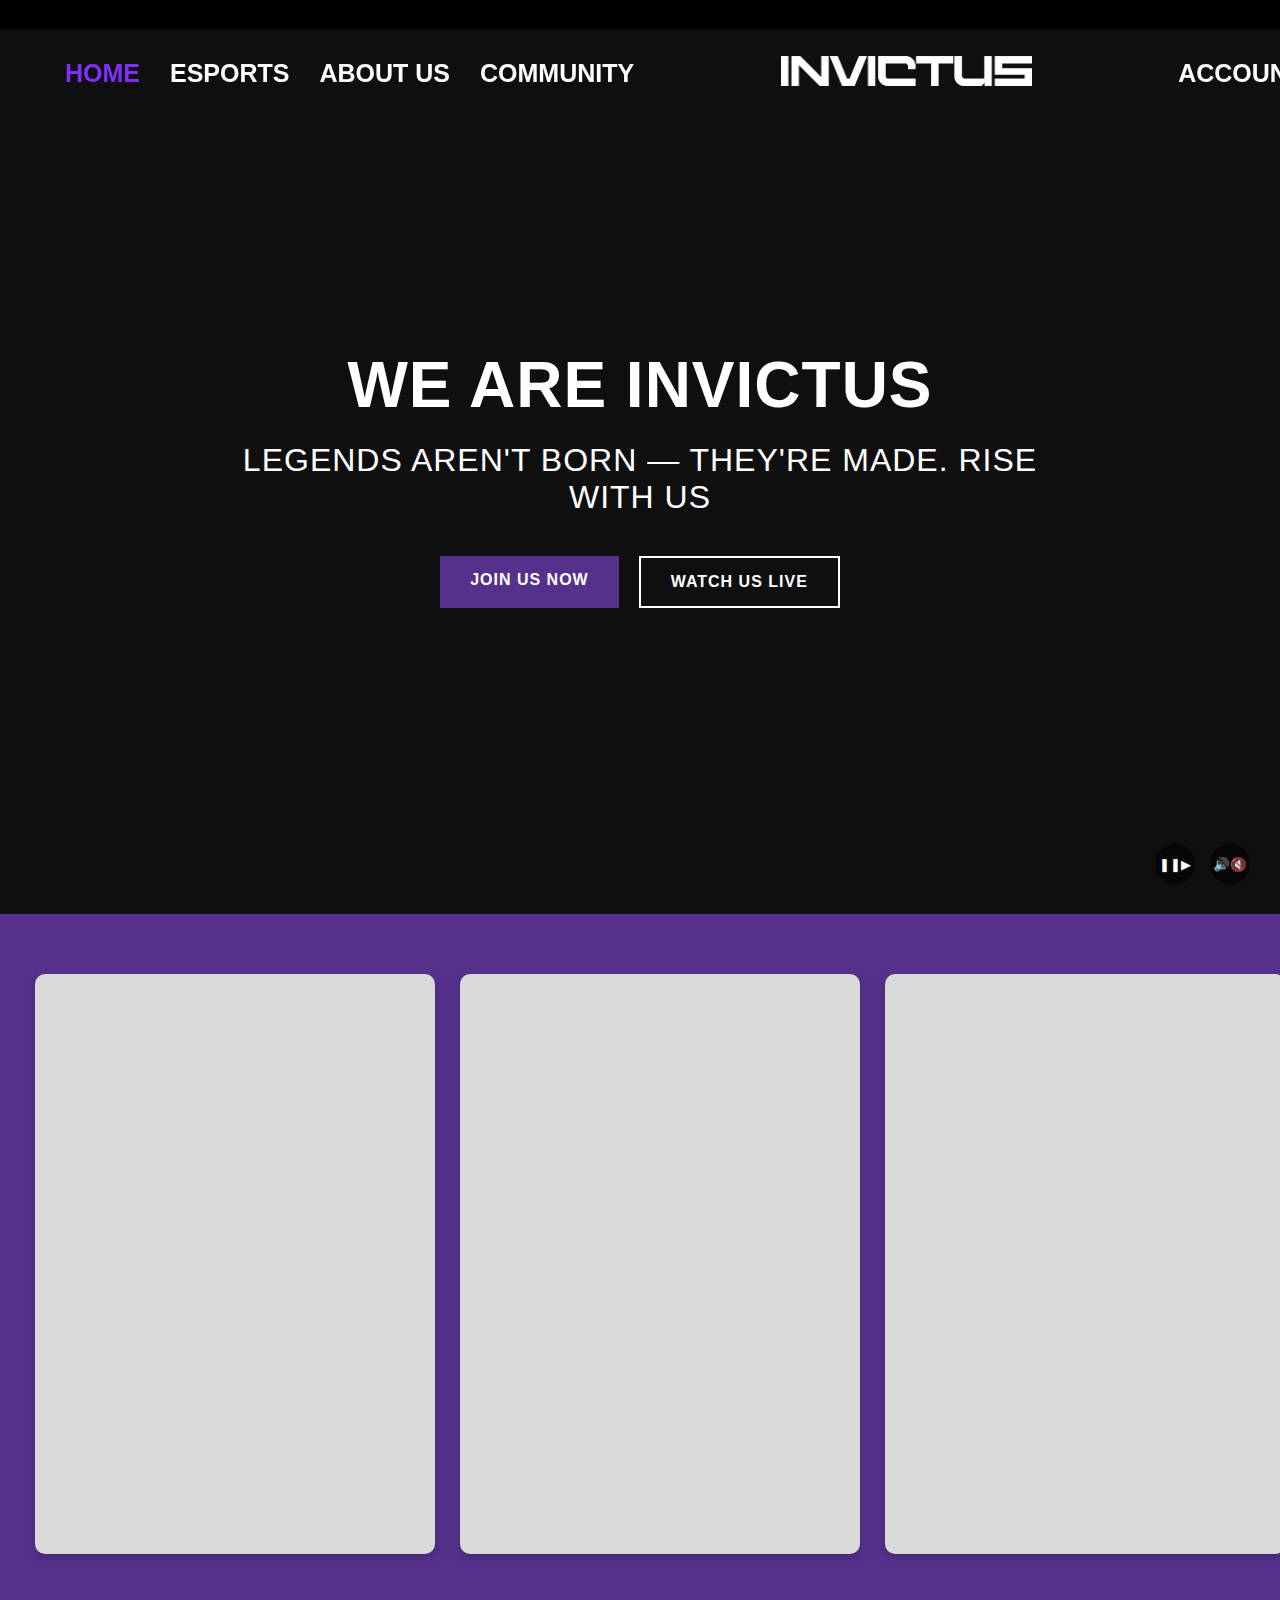
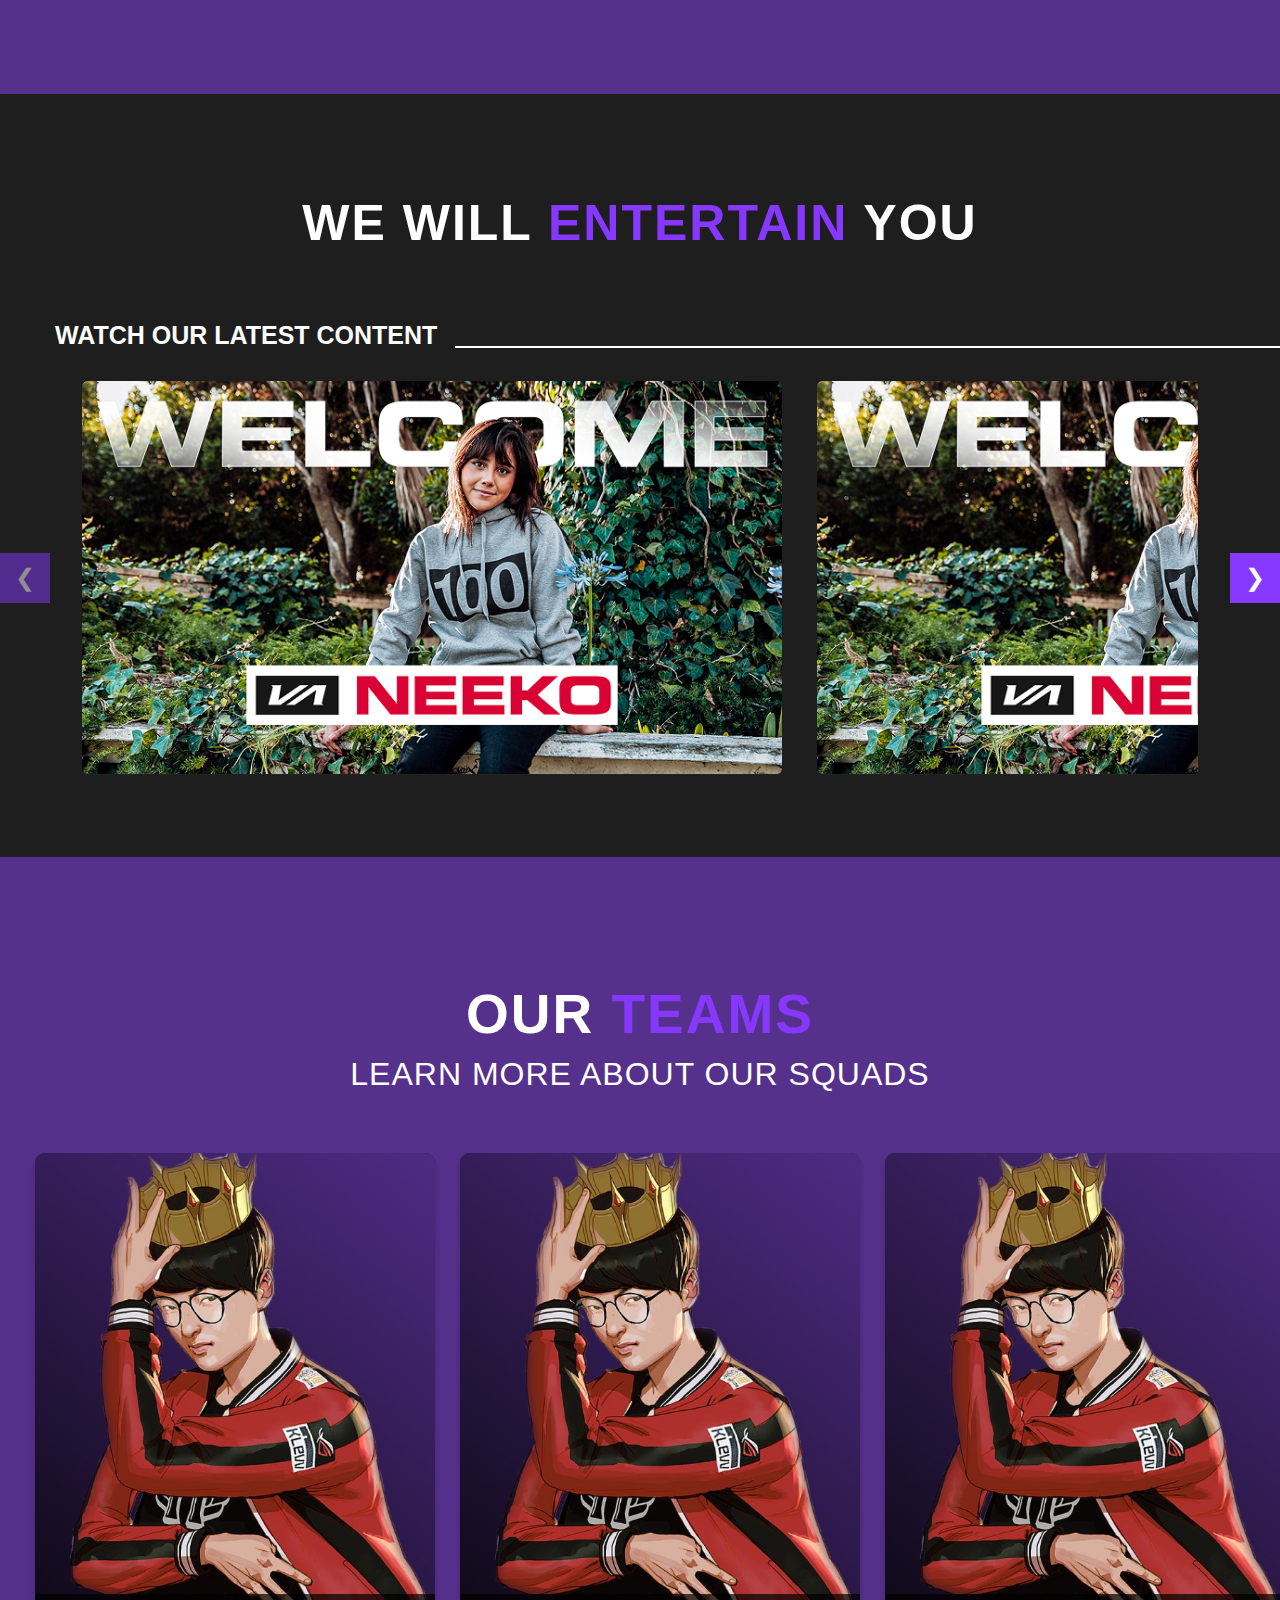
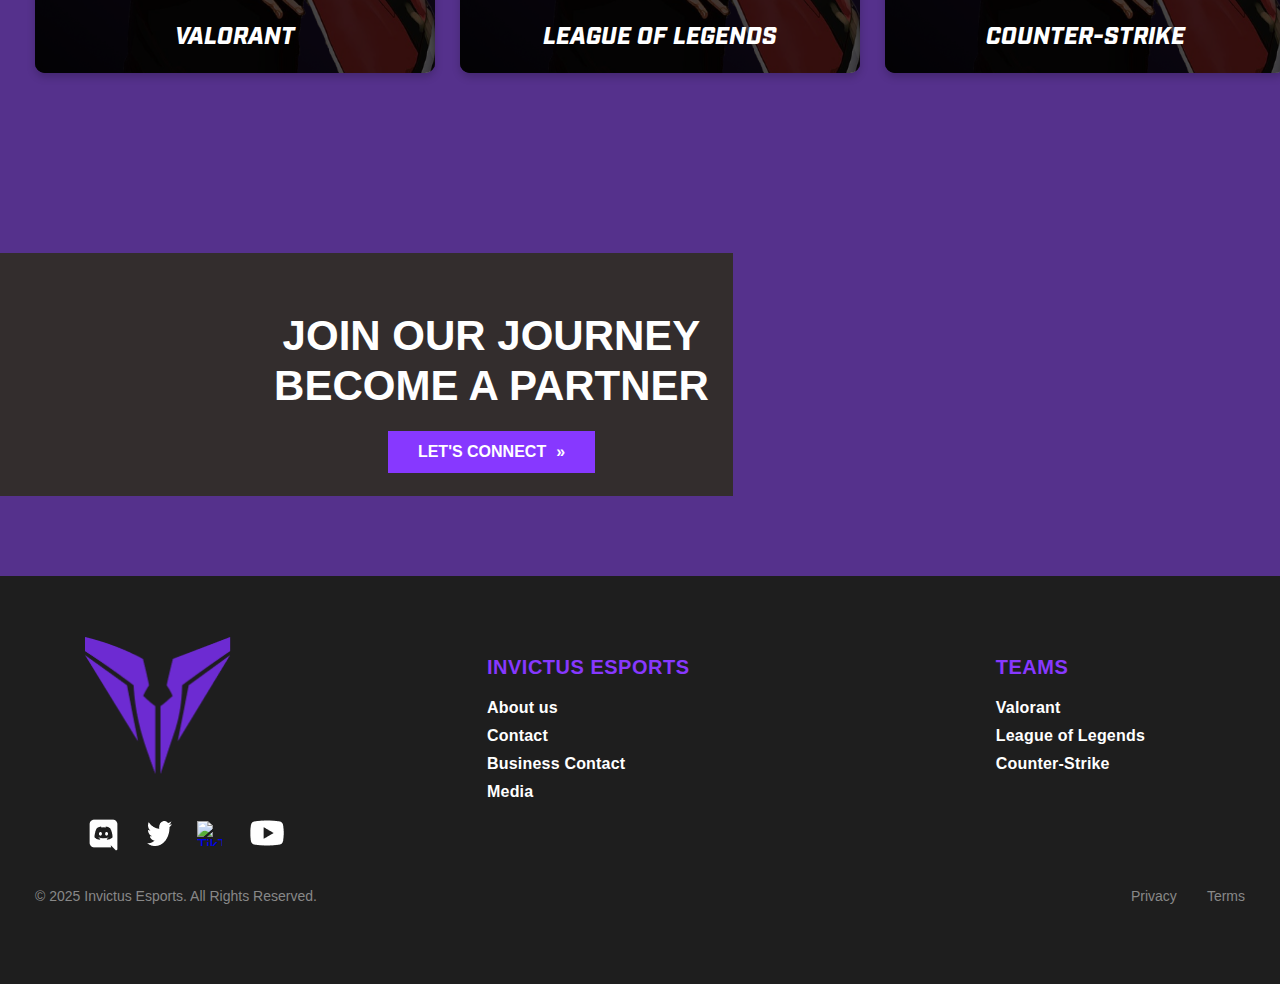
==== commit 769e45d1: "Updated preview" ====
--- a/index.html
+++ b/index.html
@@ -5,48 +5,55 @@
     <meta charset="UTF-8">
     <meta name="viewport" content="width=device-width, initial-scale=1.0">
     <title>Invictus | Esports Organization</title>
-    <link rel="stylesheet" href="/src/css/variables.css">
-    <link rel="stylesheet" href="/src/css/styles.css">
-    <link rel="stylesheet" href="/src/css/home-styles.css">
+    <!-- Using relative paths without leading slashes for GitHub Pages -->
+    <link rel="stylesheet" href="src/css/variables.css">
+    <link rel="stylesheet" href="src/css/styles.css">
+    <link rel="stylesheet" href="src/css/home-styles.css">
 </head>
 
 <body>
 
+    <!-- Navbar Top Info bar -->
     <div class="navbar-info-bar"></div>
 
-    <div class="navbar-main" id="dynamic-navbar">
+    <!-- Navbar Main Section -->
+    <div class="navbar-main">
+
         <!-- Navbar Left section -->
         <div class="navbar-left">
-            <ul class="navlinks">
-                <li><a href="#" class="nav-link active">HOME</a></li>
-                <li><a href="#" class="nav-link">ESPORTS</a></li>
-                <li><a href="#" class="nav-link">ABOUT US</a></li>
-                <li><a href="#" class="nav-link">COMMUNITY</a></li>
-            </ul>
-        </div>
-    
+         <ul class="navlinks">
+            <li><a href="index.html" class="active">HOME</a></li>
+            <li><a href="Esports.html">ESPORTS</a></li>
+            <li><a href="#">ABOUT US</a></li>
+            <li><a href="#">COMMUNITY</a></li>
+         </ul>
+        </div>
+
+
         <!-- Navbar Center section -->
         <div class="navbar-center">
-            <a href="/" class="logo">
-                <!-- We'll swap between these two logos -->
-                <img src="/public/img/logo_igm.png" class="logo-white" alt="Invictus Logo">
-                <img src="/public/img/logo_igm_dark.png" class="logo-dark" alt="Invictus Logo Dark" style="display: none;">
+            <a href="index.html" class="logo">
+                <img src="public/img/logo_igm.png" alt="Invictus Logo">
             </a>
-        </div>
-    
+
+        </div>
+
+
         <!-- Navbar Right section -->
         <div class="navbar-right">
-            <ul class="navlinks">
-                <li><a href="#" class="nav-link">ACCOUNT</a></li>
-                <li><a href="#" class="nav-link">CART</a></li>
-                <li>
-                    <a href="#" class="nav-link reg-selector">
-                        INT
-                        <img src="/public/icons/arrow_menu_ICN.png" alt="Region Selector" class="dropdown-icon">
-                    </a>
-                </li>
-            </ul>
-        </div>
+         <ul class="navlinks">
+            <li><a href="#">ACCOUNT</a></li>
+            <li><a href="#">CART</a></li>
+            <li>
+                <a href="#" class="reg-selector">
+                    INT
+                    <img src="public/icons/arrow_menu_ICN.png" alt="Region Selector" class="dropdown-icon">
+                </a>
+            </li>
+         </ul>
+        </div>
+
+
     </div>
     
     <!-- Video Player Section -->
@@ -54,7 +61,7 @@
 
         <div class="video-container">
             <video id="home-video" autoplay loop playsinline muted>
-                <source src="/public/video/placeholder_vid.mp4" type="video/mp4">
+                <source src="public/video/placeholder_vid.mp4" type="video/mp4">
             </video>
         </div>
 
@@ -87,20 +94,17 @@
         <!-- News - Upcoming match - Articles -->
         <div class="article-cards-section">
             <div class="article-cards-container">
-
-            <div class="article-card">
-
-            </div>
-
-            <div class="article-card">
-                
-            </div>
-
-            <div class="article-card">
-                
-            </div>
-
-
+                <div class="article-card">
+                    <!-- Content for first card -->
+                </div>
+
+                <div class="article-card">
+                    <!-- Content for second card -->
+                </div>
+
+                <div class="article-card">
+                    <!-- Content for third card -->
+                </div>
             </div>
         </div>
 
@@ -129,49 +133,48 @@
                         <!-- Video card 1 -->
                         <div class="video-card">
                             <a href="https://youtube.com/watch?v=video-id-1" target="_blank" class="video-link">
-                                <img src="/public/img/placeholder_thumb_img.png" alt="Video thumbnail" class="thumbnail-img">
+                                <img src="public/img/placeholder_thumb_img.png" alt="Video thumbnail" class="thumbnail-img">
                             </a>
                         </div>
                         
                         <!-- Video card 2 -->
                         <div class="video-card">
                             <a href="https://youtube.com/watch?v=video-id-2" target="_blank" class="video-link">
-                                <img src="/public/img/placeholder_thumb_img.png" alt="Video thumbnail" class="thumbnail-img">
+                                <img src="public/img/placeholder_thumb_img.png" alt="Video thumbnail" class="thumbnail-img">
                             </a>
                         </div>
                         
                         <!-- Video card 3 -->
                         <div class="video-card">
                             <a href="https://youtube.com/watch?v=video-id-3" target="_blank" class="video-link">
-                                <img src="/public/img/placeholder_thumb_img.png" alt="Video thumbnail" class="thumbnail-img">
+                                <img src="public/img/placeholder_thumb_img.png" alt="Video thumbnail" class="thumbnail-img">
                             </a>
                         </div>
                         
                         <!-- Additional hidden cards for carousel functionality -->
                         <div class="video-card">
                             <a href="https://youtube.com/watch?v=video-id-4" target="_blank" class="video-link">
-                                <img src="/public/img/placeholder_thumb_img.png" alt="Video thumbnail" class="thumbnail-img">
+                                <img src="public/img/placeholder_thumb_img.png" alt="Video thumbnail" class="thumbnail-img">
                             </a>
                         </div>
                         
                         <div class="video-card">
                             <a href="https://youtube.com/watch?v=video-id-5" target="_blank" class="video-link">
-                                <img src="/public/img/placeholder_thumb_img.png" alt="Video thumbnail" class="thumbnail-img">
-                            </a>
-                        </div>
-
-                        <div class="video-card">
-                            <a href="https://youtube.com/watch?v=video-id-5" target="_blank" class="video-link">
-                                <img src="/public/img/placeholder_thumb_img.png" alt="Video thumbnail" class="thumbnail-img">
-                            </a>
-                        </div>
-
-                        <div class="video-card">
-                            <a href="https://youtube.com/watch?v=video-id-5" target="_blank" class="video-link">
-                                <img src="/public/img/placeholder_thumb_img.png" alt="Video thumbnail" class="thumbnail-img">
-                            </a>
-                        </div>
-
+                                <img src="public/img/placeholder_thumb_img.png" alt="Video thumbnail" class="thumbnail-img">
+                            </a>
+                        </div>
+
+                        <div class="video-card">
+                            <a href="https://youtube.com/watch?v=video-id-6" target="_blank" class="video-link">
+                                <img src="public/img/placeholder_thumb_img.png" alt="Video thumbnail" class="thumbnail-img">
+                            </a>
+                        </div>
+
+                        <div class="video-card">
+                            <a href="https://youtube.com/watch?v=video-id-7" target="_blank" class="video-link">
+                                <img src="public/img/placeholder_thumb_img.png" alt="Video thumbnail" class="thumbnail-img">
+                            </a>
+                        </div>
                     </div>
                 </div>
                 
@@ -181,7 +184,6 @@
             </div>
         </section>
        
-
         <!--Our teams section of the Menu page-->
         <section class="teams-section">
             <!--Teams Header-->
@@ -189,12 +191,12 @@
                 <h2 class="section-title">OUR <span class="title-accent">TEAMS</span></h2>
                 <div class="section-subtitle">LEARN MORE ABOUT OUR SQUADS</div>
             </div>
-        
+
             <!--Teams Container-->
             <div class="teams-container">
                 <!--Teams Card for team 1-->
                 <div class="team-card">
-                    <img src="/public/img/team_card_img.png" alt="Valorant Team" class="team-img">
+                    <img src="public/img/team_card_img.png" alt="Valorant Team" class="team-img">
                     <div class="team-link-container">
                         <a href="#" class="team-link">VALORANT</a>
                     </div>
@@ -202,7 +204,7 @@
                 
                 <!-- Team Card 2 -->
                 <div class="team-card">
-                    <img src="/public/img/team_card_img.png" alt="League of Legends Team" class="team-img">
+                    <img src="public/img/team_card_img.png" alt="League of Legends Team" class="team-img">
                     <div class="team-link-container">
                         <a href="#" class="team-link">LEAGUE OF LEGENDS</a>
                     </div>
@@ -210,7 +212,7 @@
                 
                 <!-- Team Card 3 -->
                 <div class="team-card">
-                    <img src="/public/img/team_card_img.png" alt="Counter-Strike Team" class="team-img">
+                    <img src="public/img/team_card_img.png" alt="Counter-Strike Team" class="team-img">
                     <div class="team-link-container">
                         <a href="#" class="team-link">COUNTER-STRIKE</a>
                     </div>
@@ -231,27 +233,27 @@
         </div>
     </div>
 
-    <!-- Footer Section - OUTSIDE of main-content -->
+    <!-- Footer Section -->
     <footer class="footer">
         <div class="footer-container">
             <!--Logo and Social media-->
             <div class="footer-logo">
-                <img src="/public/img/Logo_Icon_img.png" alt="Invictus Logo Icon">
+                <img src="public/img/Logo_Icon_img.png" alt="Invictus Logo Icon">
                 <div class="social-icons">
                     <a href="https://discord.gg/invictus" target="_blank" class="social-icon discord">
-                        <img src="/public/icons/discord_icn.png" alt="Discord">
+                        <img src="public/icons/discord_icn.png" alt="Discord">
                     </a>
 
                     <a href="https://x.com/InvictusHQ_" target="_blank" class="social-icon twitter">
-                        <img src="/public/icons/twitter_icn.png" alt="Twitter">
+                        <img src="public/icons/twitter_icn.png" alt="Twitter">
                     </a>
 
                     <a href="https://tiktok.com/@invictus" target="_blank" class="social-icon tiktok">
-                        <img src="/public/icons/tiktok_icn.png" alt="TikTok">
+                        <img src="public/icons/tiktok_icn.png" alt="TikTok">
                     </a>
 
                     <a href="https://youtube.com/invictus" target="_blank" class="social-icon youtube">
-                        <img src="/public/icons/youtube_icn.png" alt="YouTube">
+                        <img src="public/icons/youtube_icn.png" alt="YouTube">
                     </a>
                 </div>
             </div>
@@ -290,7 +292,7 @@
         </div>
     </footer>
 
-    <script src="/src/js/main.js"></script>
+    <script src="src/js/main.js"></script>
 </body>
 
-</html>+</html>
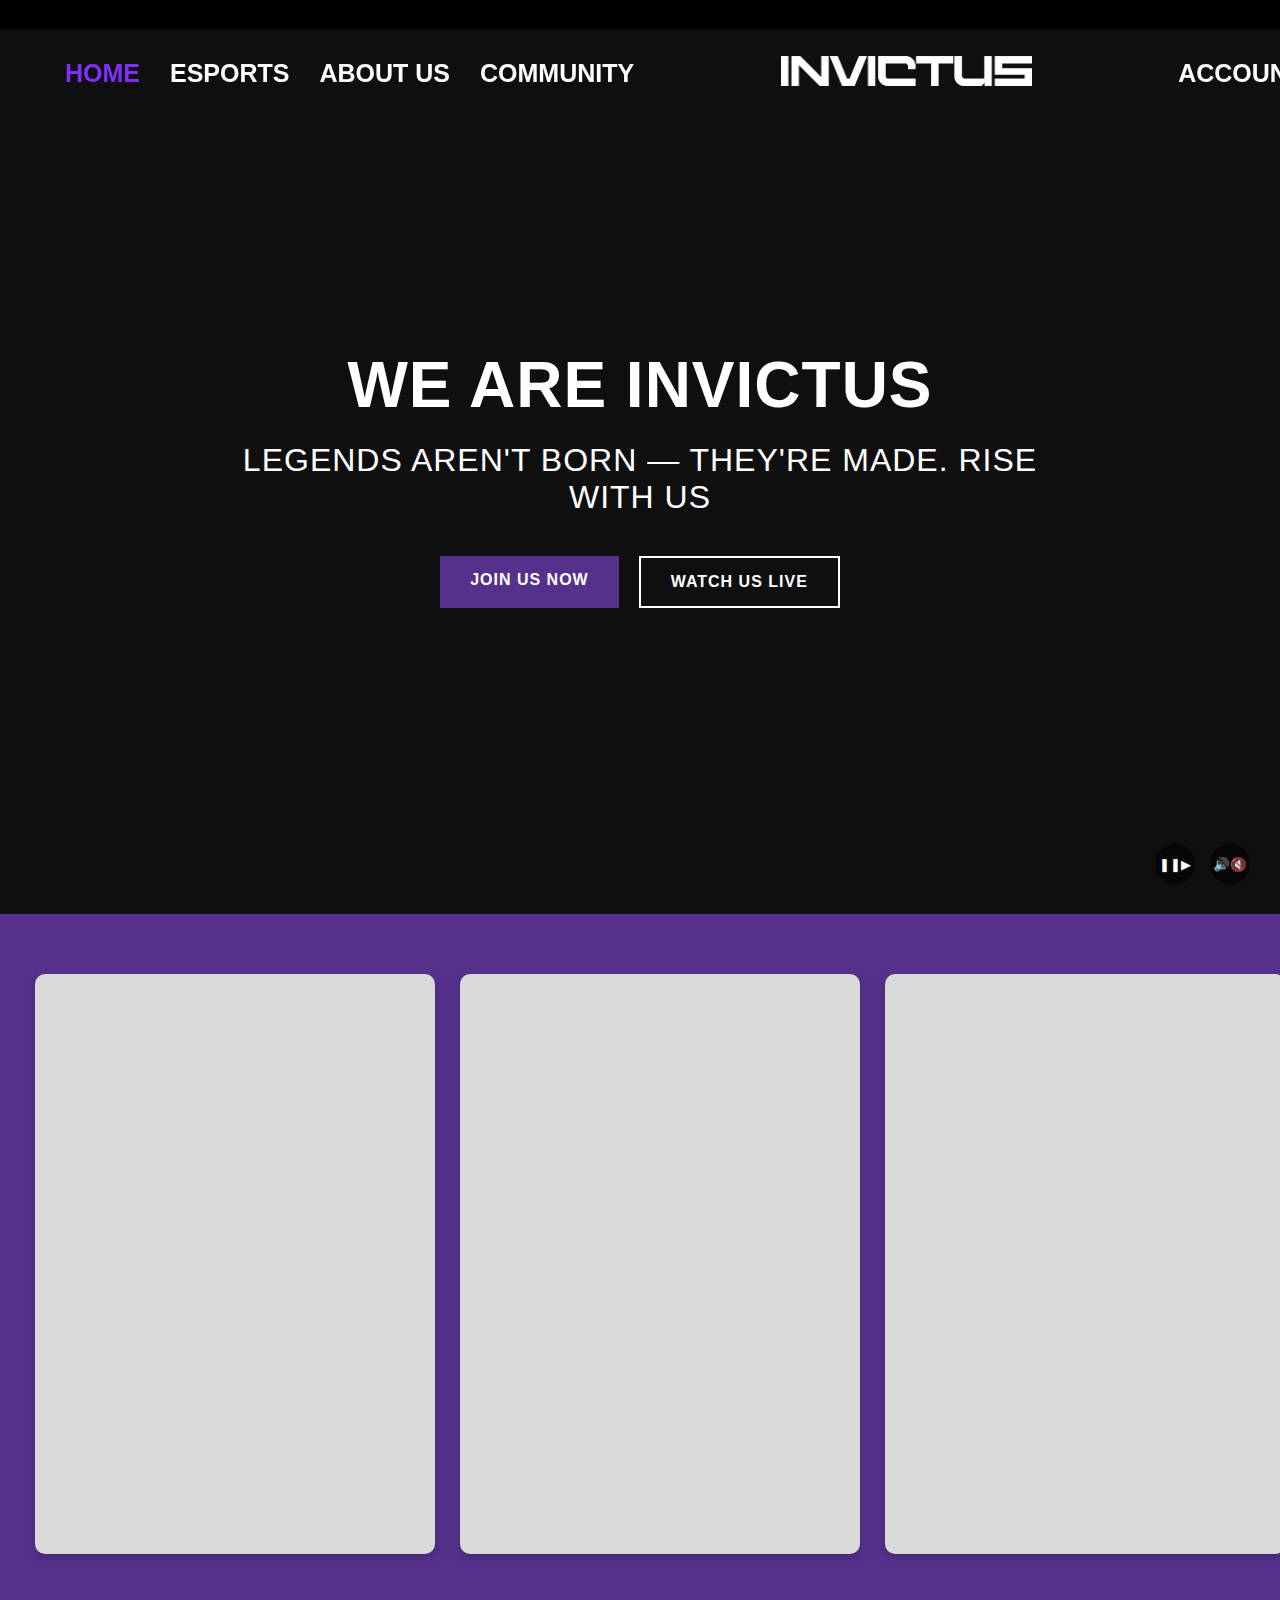
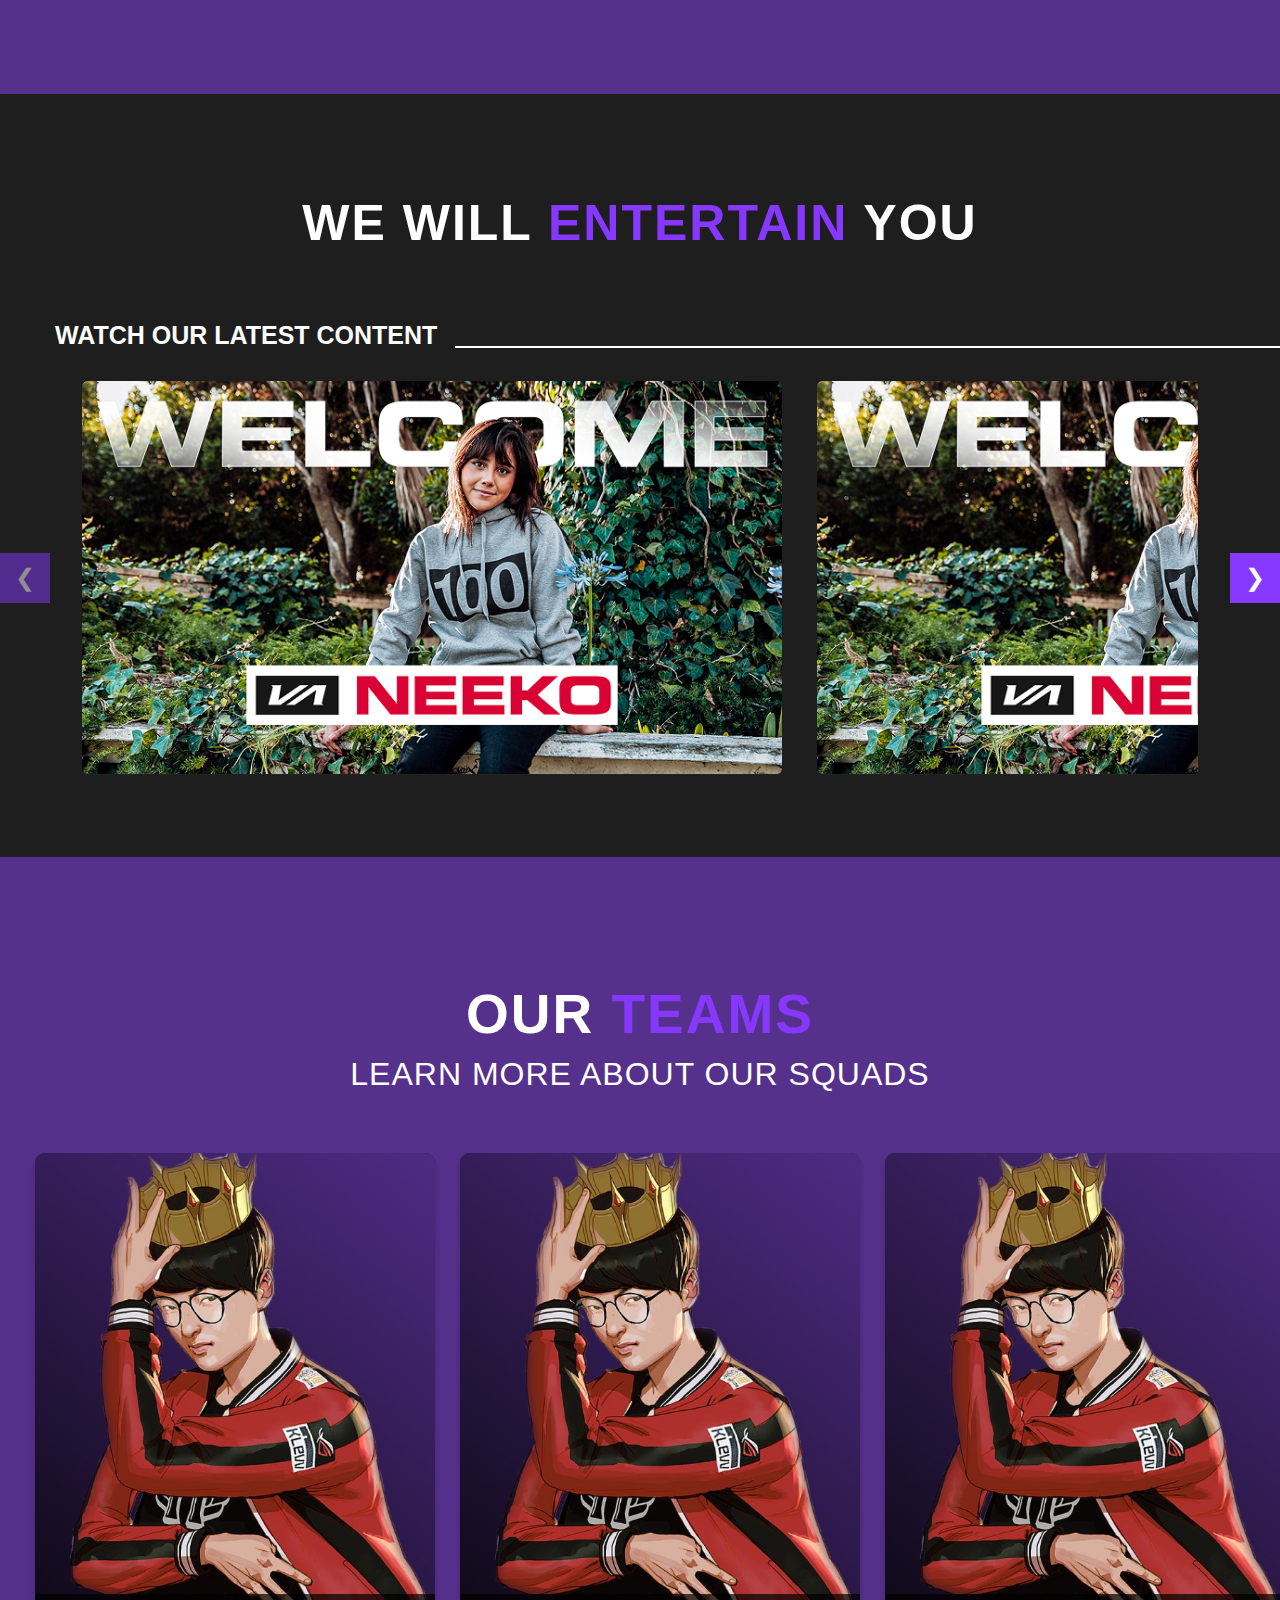
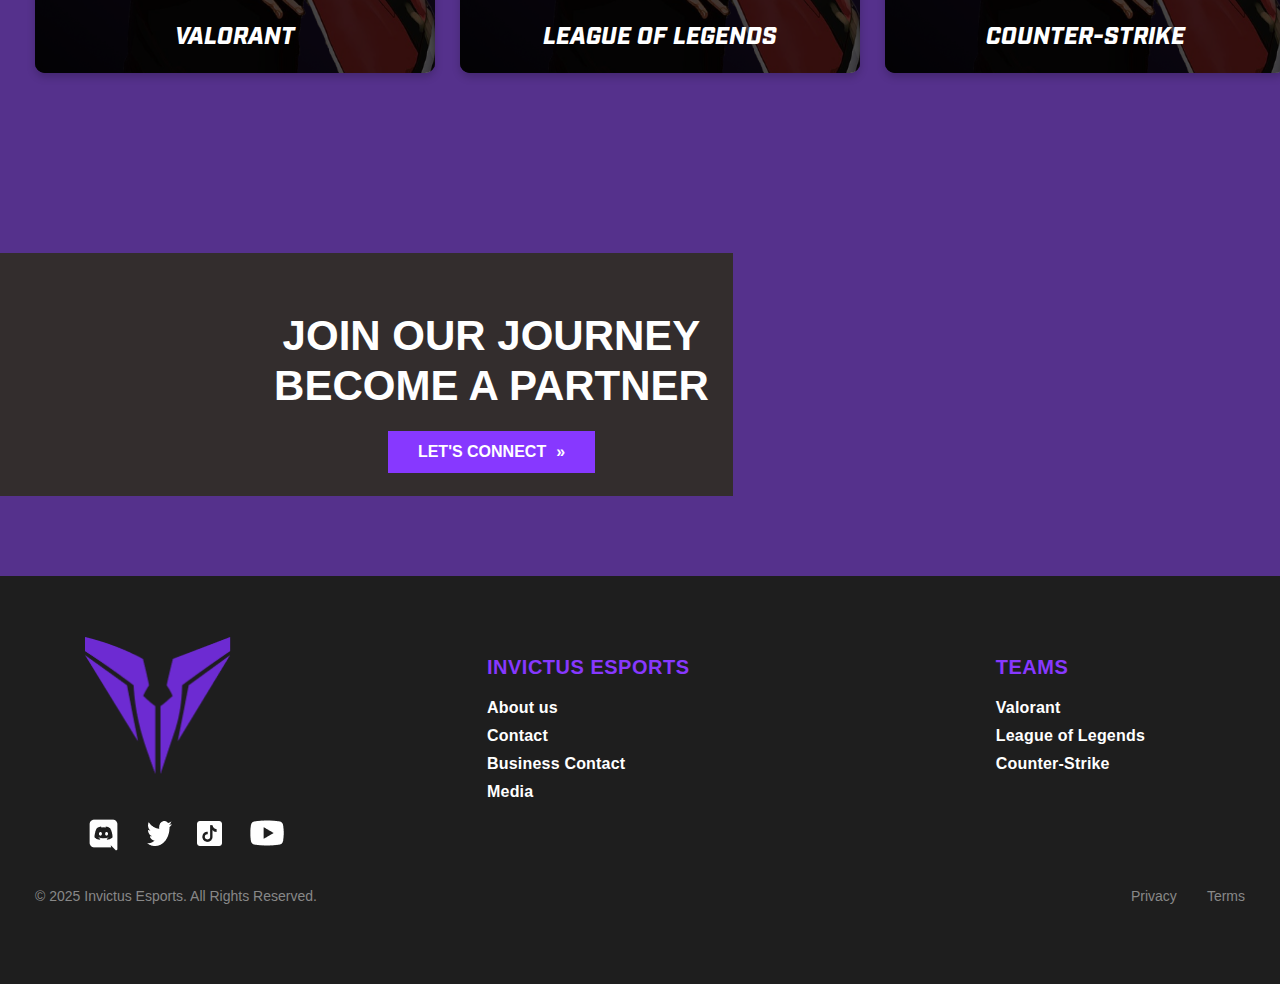
==== commit e47b3a9d: "Update index.html" ====
--- a/index.html
+++ b/index.html
@@ -249,7 +249,7 @@
                     </a>
 
                     <a href="https://tiktok.com/@invictus" target="_blank" class="social-icon tiktok">
-                        <img src="public/icons/tiktok_icn.png" alt="TikTok">
+                        <img src="public/icons/Tiktok_icn.png" alt="TikTok">
                     </a>
 
                     <a href="https://youtube.com/invictus" target="_blank" class="social-icon youtube">
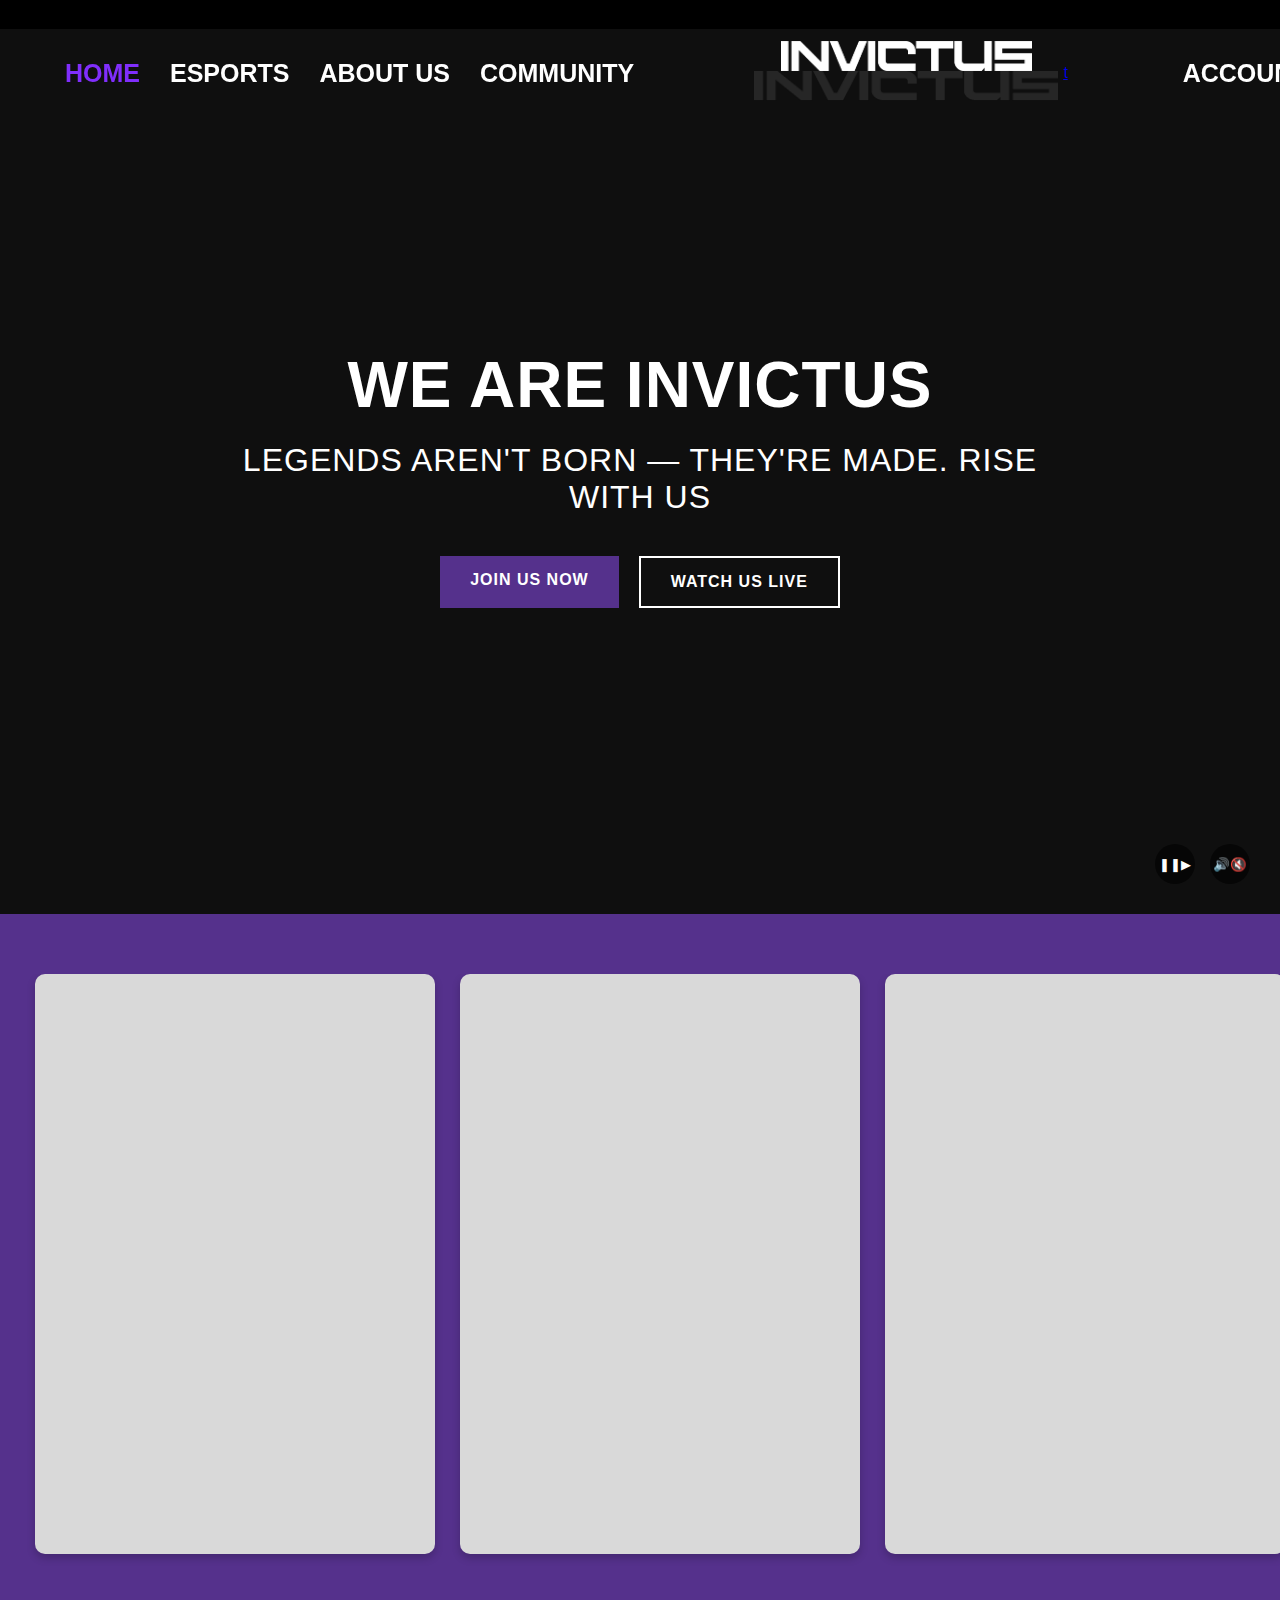
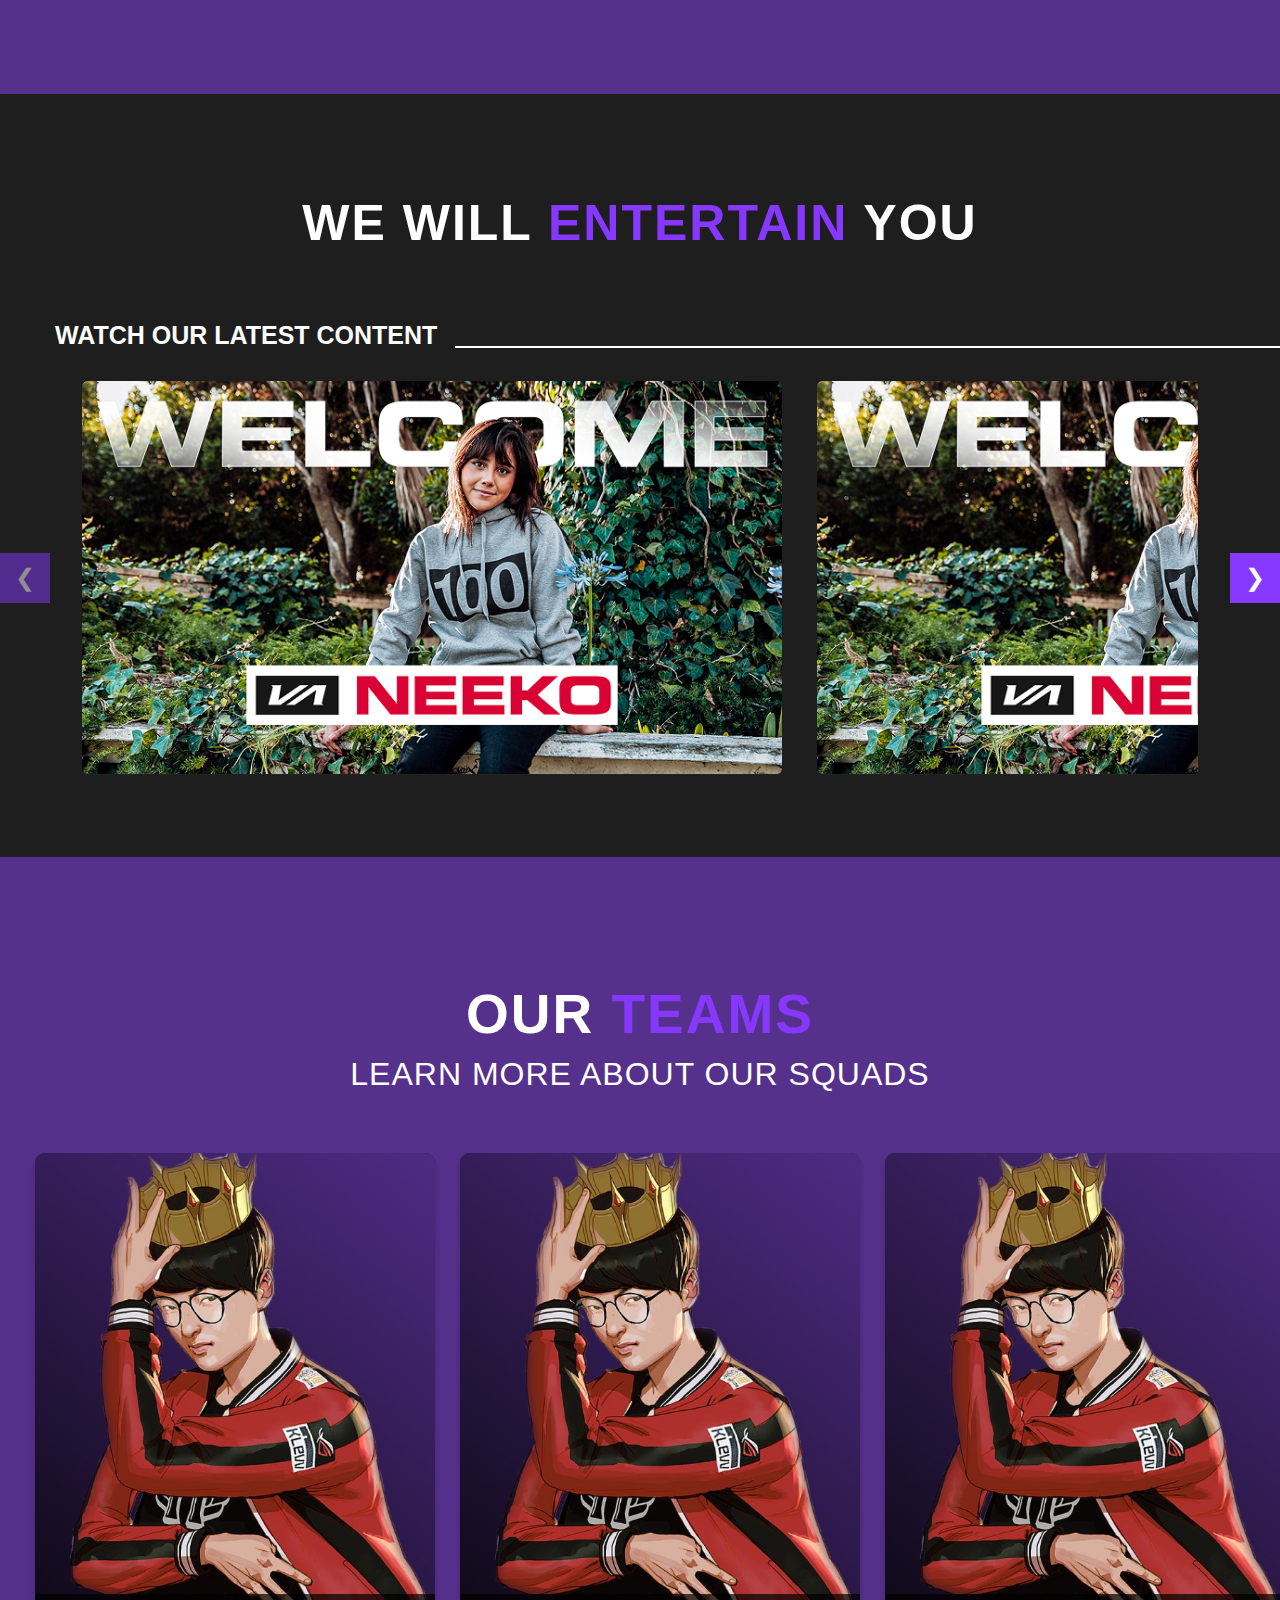
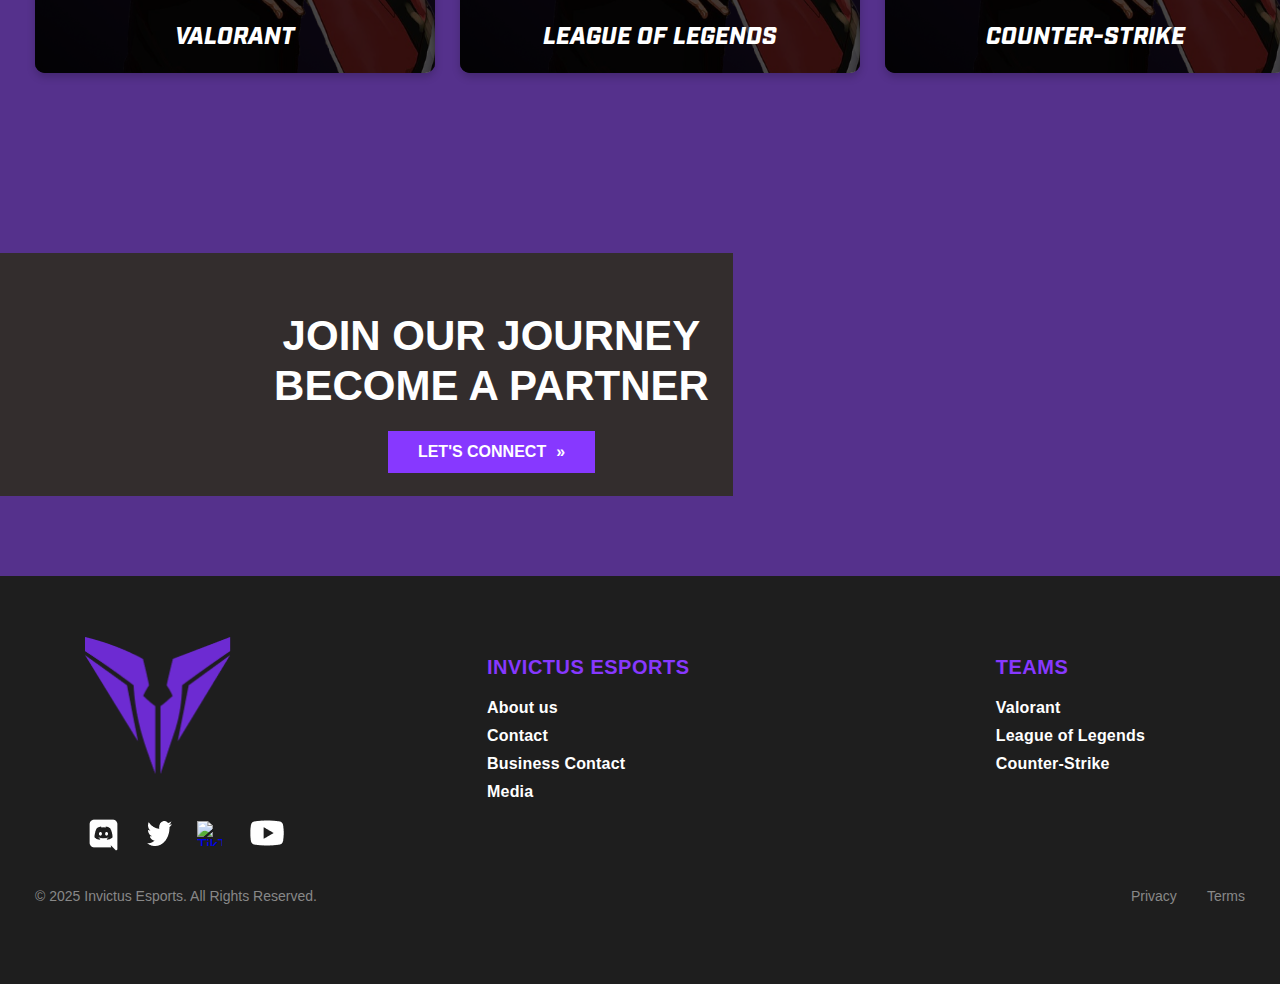
==== commit f44b19b7: "finally fixed" ====
--- a/index.html
+++ b/index.html
@@ -5,55 +5,47 @@
     <meta charset="UTF-8">
     <meta name="viewport" content="width=device-width, initial-scale=1.0">
     <title>Invictus | Esports Organization</title>
-    <!-- Using relative paths without leading slashes for GitHub Pages -->
-    <link rel="stylesheet" href="src/css/variables.css">
-    <link rel="stylesheet" href="src/css/styles.css">
-    <link rel="stylesheet" href="src/css/home-styles.css">
+    <link rel="stylesheet" href="/src/css/variables.css">
+    <link rel="stylesheet" href="/src/css/styles.css">
+    <link rel="stylesheet" href="/src/css/home-styles.css">
 </head>
 
 <body>
 
-    <!-- Navbar Top Info bar -->
     <div class="navbar-info-bar"></div>
 
-    <!-- Navbar Main Section -->
-    <div class="navbar-main">
-
+    <div class="navbar-main" id="dynamic-navbar">
         <!-- Navbar Left section -->
         <div class="navbar-left">
-         <ul class="navlinks">
-            <li><a href="index.html" class="active">HOME</a></li>
-            <li><a href="Esports.html">ESPORTS</a></li>
-            <li><a href="#">ABOUT US</a></li>
-            <li><a href="#">COMMUNITY</a></li>
-         </ul>
-        </div>
-
-
+            <ul class="navlinks">
+                <li><a href="#" class="nav-link active">HOME</a></li>
+                <li><a href="#" class="nav-link">ESPORTS</a></li>
+                <li><a href="#" class="nav-link">ABOUT US</a></li>
+                <li><a href="#" class="nav-link">COMMUNITY</a></li> 
+            </ul>
+        </div>
+    
         <!-- Navbar Center section -->
         <div class="navbar-center">
-            <a href="index.html" class="logo">
-                <img src="public/img/logo_igm.png" alt="Invictus Logo">
-            </a>
-
-        </div>
-
-
+            <a href="/" class="logo">
+                <!-- We'll swap between these two logos -->
+                <img src="/public/img/logo_img.png" class="logo-white" alt="Invictus Logo">
+                <img src="/public/img/logo_img_dark.png" alt="Invictus Logo">
+        </div>t
+    
         <!-- Navbar Right section -->
         <div class="navbar-right">
-         <ul class="navlinks">
-            <li><a href="#">ACCOUNT</a></li>
-            <li><a href="#">CART</a></li>
-            <li>
-                <a href="#" class="reg-selector">
-                    INT
-                    <img src="public/icons/arrow_menu_ICN.png" alt="Region Selector" class="dropdown-icon">
-                </a>
-            </li>
-         </ul>
-        </div>
-
-
+            <ul class="navlinks">
+                <li><a href="#" class="nav-link">ACCOUNT</a></li>
+                <li><a href="#" class="nav-link">CART</a></li>
+                <li>
+                    <a href="#" class="nav-link reg-selector">
+                        INT
+                        <img src="/public/icons/arrow_menu_ICN.png" alt="Region Selector" class="dropdown-icon">
+                    </a>
+                </li>
+            </ul>
+        </div>
     </div>
     
     <!-- Video Player Section -->
@@ -61,7 +53,7 @@
 
         <div class="video-container">
             <video id="home-video" autoplay loop playsinline muted>
-                <source src="public/video/placeholder_vid.mp4" type="video/mp4">
+                <source src="/public/video/placeholder_vid.mp4" type="video/mp4">
             </video>
         </div>
 
@@ -94,17 +86,20 @@
         <!-- News - Upcoming match - Articles -->
         <div class="article-cards-section">
             <div class="article-cards-container">
-                <div class="article-card">
-                    <!-- Content for first card -->
-                </div>
-
-                <div class="article-card">
-                    <!-- Content for second card -->
-                </div>
-
-                <div class="article-card">
-                    <!-- Content for third card -->
-                </div>
+
+            <div class="article-card">
+
+            </div>
+
+            <div class="article-card">
+                
+            </div>
+
+            <div class="article-card">
+                
+            </div>
+
+
             </div>
         </div>
 
@@ -133,48 +128,49 @@
                         <!-- Video card 1 -->
                         <div class="video-card">
                             <a href="https://youtube.com/watch?v=video-id-1" target="_blank" class="video-link">
-                                <img src="public/img/placeholder_thumb_img.png" alt="Video thumbnail" class="thumbnail-img">
+                                <img src="/public/img/placeholder_thumb_img.png" alt="Video thumbnail" class="thumbnail-img">
                             </a>
                         </div>
                         
                         <!-- Video card 2 -->
                         <div class="video-card">
                             <a href="https://youtube.com/watch?v=video-id-2" target="_blank" class="video-link">
-                                <img src="public/img/placeholder_thumb_img.png" alt="Video thumbnail" class="thumbnail-img">
+                                <img src="/public/img/placeholder_thumb_img.png" alt="Video thumbnail" class="thumbnail-img">
                             </a>
                         </div>
                         
                         <!-- Video card 3 -->
                         <div class="video-card">
                             <a href="https://youtube.com/watch?v=video-id-3" target="_blank" class="video-link">
-                                <img src="public/img/placeholder_thumb_img.png" alt="Video thumbnail" class="thumbnail-img">
+                                <img src="/public/img/placeholder_thumb_img.png" alt="Video thumbnail" class="thumbnail-img">
                             </a>
                         </div>
                         
                         <!-- Additional hidden cards for carousel functionality -->
                         <div class="video-card">
                             <a href="https://youtube.com/watch?v=video-id-4" target="_blank" class="video-link">
-                                <img src="public/img/placeholder_thumb_img.png" alt="Video thumbnail" class="thumbnail-img">
+                                <img src="/public/img/placeholder_thumb_img.png" alt="Video thumbnail" class="thumbnail-img">
                             </a>
                         </div>
                         
                         <div class="video-card">
                             <a href="https://youtube.com/watch?v=video-id-5" target="_blank" class="video-link">
-                                <img src="public/img/placeholder_thumb_img.png" alt="Video thumbnail" class="thumbnail-img">
-                            </a>
-                        </div>
-
-                        <div class="video-card">
-                            <a href="https://youtube.com/watch?v=video-id-6" target="_blank" class="video-link">
-                                <img src="public/img/placeholder_thumb_img.png" alt="Video thumbnail" class="thumbnail-img">
-                            </a>
-                        </div>
-
-                        <div class="video-card">
-                            <a href="https://youtube.com/watch?v=video-id-7" target="_blank" class="video-link">
-                                <img src="public/img/placeholder_thumb_img.png" alt="Video thumbnail" class="thumbnail-img">
-                            </a>
-                        </div>
+                                <img src="/public/img/placeholder_thumb_img.png" alt="Video thumbnail" class="thumbnail-img">
+                            </a>
+                        </div>
+
+                        <div class="video-card">
+                            <a href="https://youtube.com/watch?v=video-id-5" target="_blank" class="video-link">
+                                <img src="/public/img/placeholder_thumb_img.png" alt="Video thumbnail" class="thumbnail-img">
+                            </a>
+                        </div>
+
+                        <div class="video-card">
+                            <a href="https://youtube.com/watch?v=video-id-5" target="_blank" class="video-link">
+                                <img src="/public/img/placeholder_thumb_img.png" alt="Video thumbnail" class="thumbnail-img">
+                            </a>
+                        </div>
+
                     </div>
                 </div>
                 
@@ -184,6 +180,7 @@
             </div>
         </section>
        
+
         <!--Our teams section of the Menu page-->
         <section class="teams-section">
             <!--Teams Header-->
@@ -191,12 +188,12 @@
                 <h2 class="section-title">OUR <span class="title-accent">TEAMS</span></h2>
                 <div class="section-subtitle">LEARN MORE ABOUT OUR SQUADS</div>
             </div>
-
+        
             <!--Teams Container-->
             <div class="teams-container">
                 <!--Teams Card for team 1-->
                 <div class="team-card">
-                    <img src="public/img/team_card_img.png" alt="Valorant Team" class="team-img">
+                    <img src="/public/img/team_card_img.png" alt="Valorant Team" class="team-img">
                     <div class="team-link-container">
                         <a href="#" class="team-link">VALORANT</a>
                     </div>
@@ -204,7 +201,7 @@
                 
                 <!-- Team Card 2 -->
                 <div class="team-card">
-                    <img src="public/img/team_card_img.png" alt="League of Legends Team" class="team-img">
+                    <img src="/public/img/team_card_img.png" alt="League of Legends Team" class="team-img">
                     <div class="team-link-container">
                         <a href="#" class="team-link">LEAGUE OF LEGENDS</a>
                     </div>
@@ -212,7 +209,7 @@
                 
                 <!-- Team Card 3 -->
                 <div class="team-card">
-                    <img src="public/img/team_card_img.png" alt="Counter-Strike Team" class="team-img">
+                    <img src="/public/img/team_card_img.png" alt="Counter-Strike Team" class="team-img">
                     <div class="team-link-container">
                         <a href="#" class="team-link">COUNTER-STRIKE</a>
                     </div>
@@ -233,27 +230,27 @@
         </div>
     </div>
 
-    <!-- Footer Section -->
+    <!-- Footer Section - OUTSIDE of main-content -->
     <footer class="footer">
         <div class="footer-container">
             <!--Logo and Social media-->
             <div class="footer-logo">
-                <img src="public/img/Logo_Icon_img.png" alt="Invictus Logo Icon">
+                <img src="/public/img/Logo_Icon_img.png" alt="Invictus Logo Icon">
                 <div class="social-icons">
                     <a href="https://discord.gg/invictus" target="_blank" class="social-icon discord">
-                        <img src="public/icons/discord_icn.png" alt="Discord">
+                        <img src="/public/icons/discord_icn.png" alt="Discord">
                     </a>
 
                     <a href="https://x.com/InvictusHQ_" target="_blank" class="social-icon twitter">
-                        <img src="public/icons/twitter_icn.png" alt="Twitter">
+                        <img src="/public/icons/twitter_icn.png" alt="Twitter">
                     </a>
 
                     <a href="https://tiktok.com/@invictus" target="_blank" class="social-icon tiktok">
-                        <img src="public/icons/Tiktok_icn.png" alt="TikTok">
+                        <img src="/public/icons/tiktok_icn.png" alt="TikTok">
                     </a>
 
                     <a href="https://youtube.com/invictus" target="_blank" class="social-icon youtube">
-                        <img src="public/icons/youtube_icn.png" alt="YouTube">
+                        <img src="/public/icons/youtube_icn.png" alt="YouTube">
                     </a>
                 </div>
             </div>
@@ -292,7 +289,7 @@
         </div>
     </footer>
 
-    <script src="src/js/main.js"></script>
+    <script src="/src/js/main.js"></script>
 </body>
 
-</html>
+</html>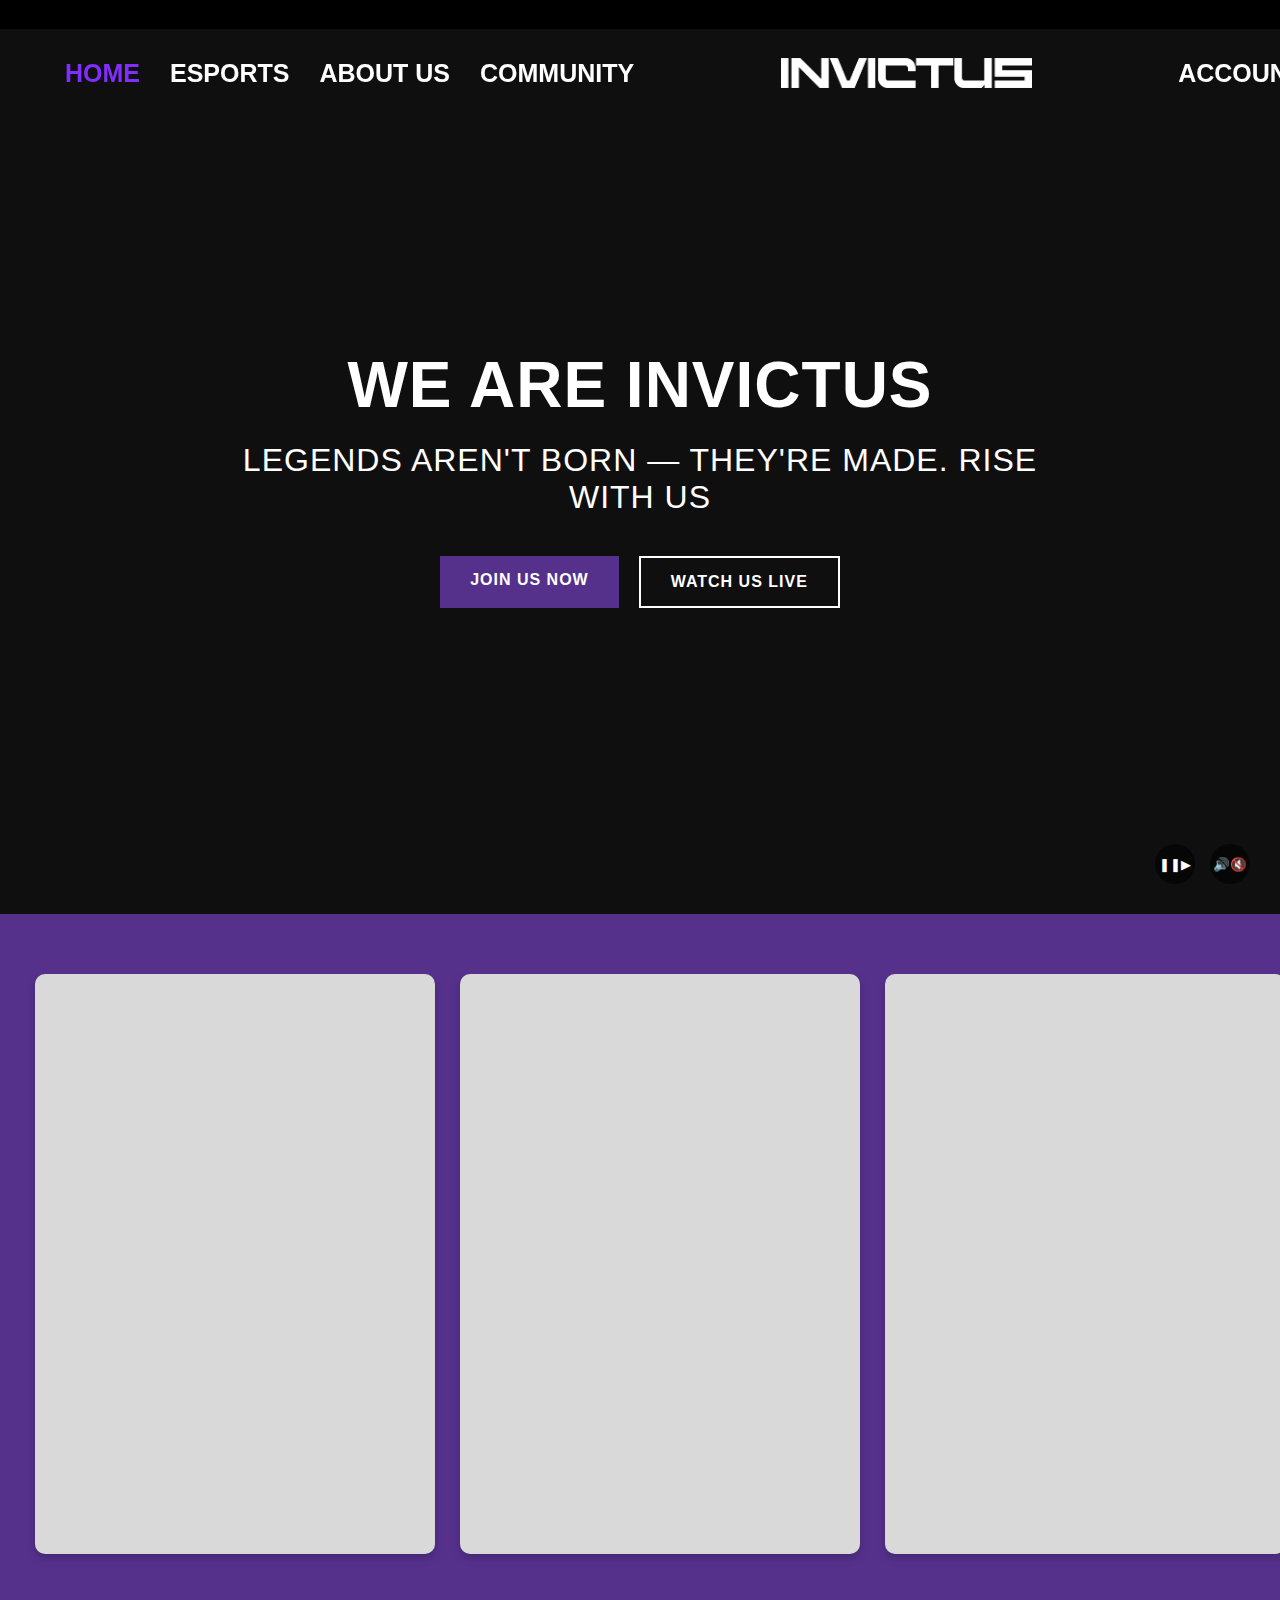
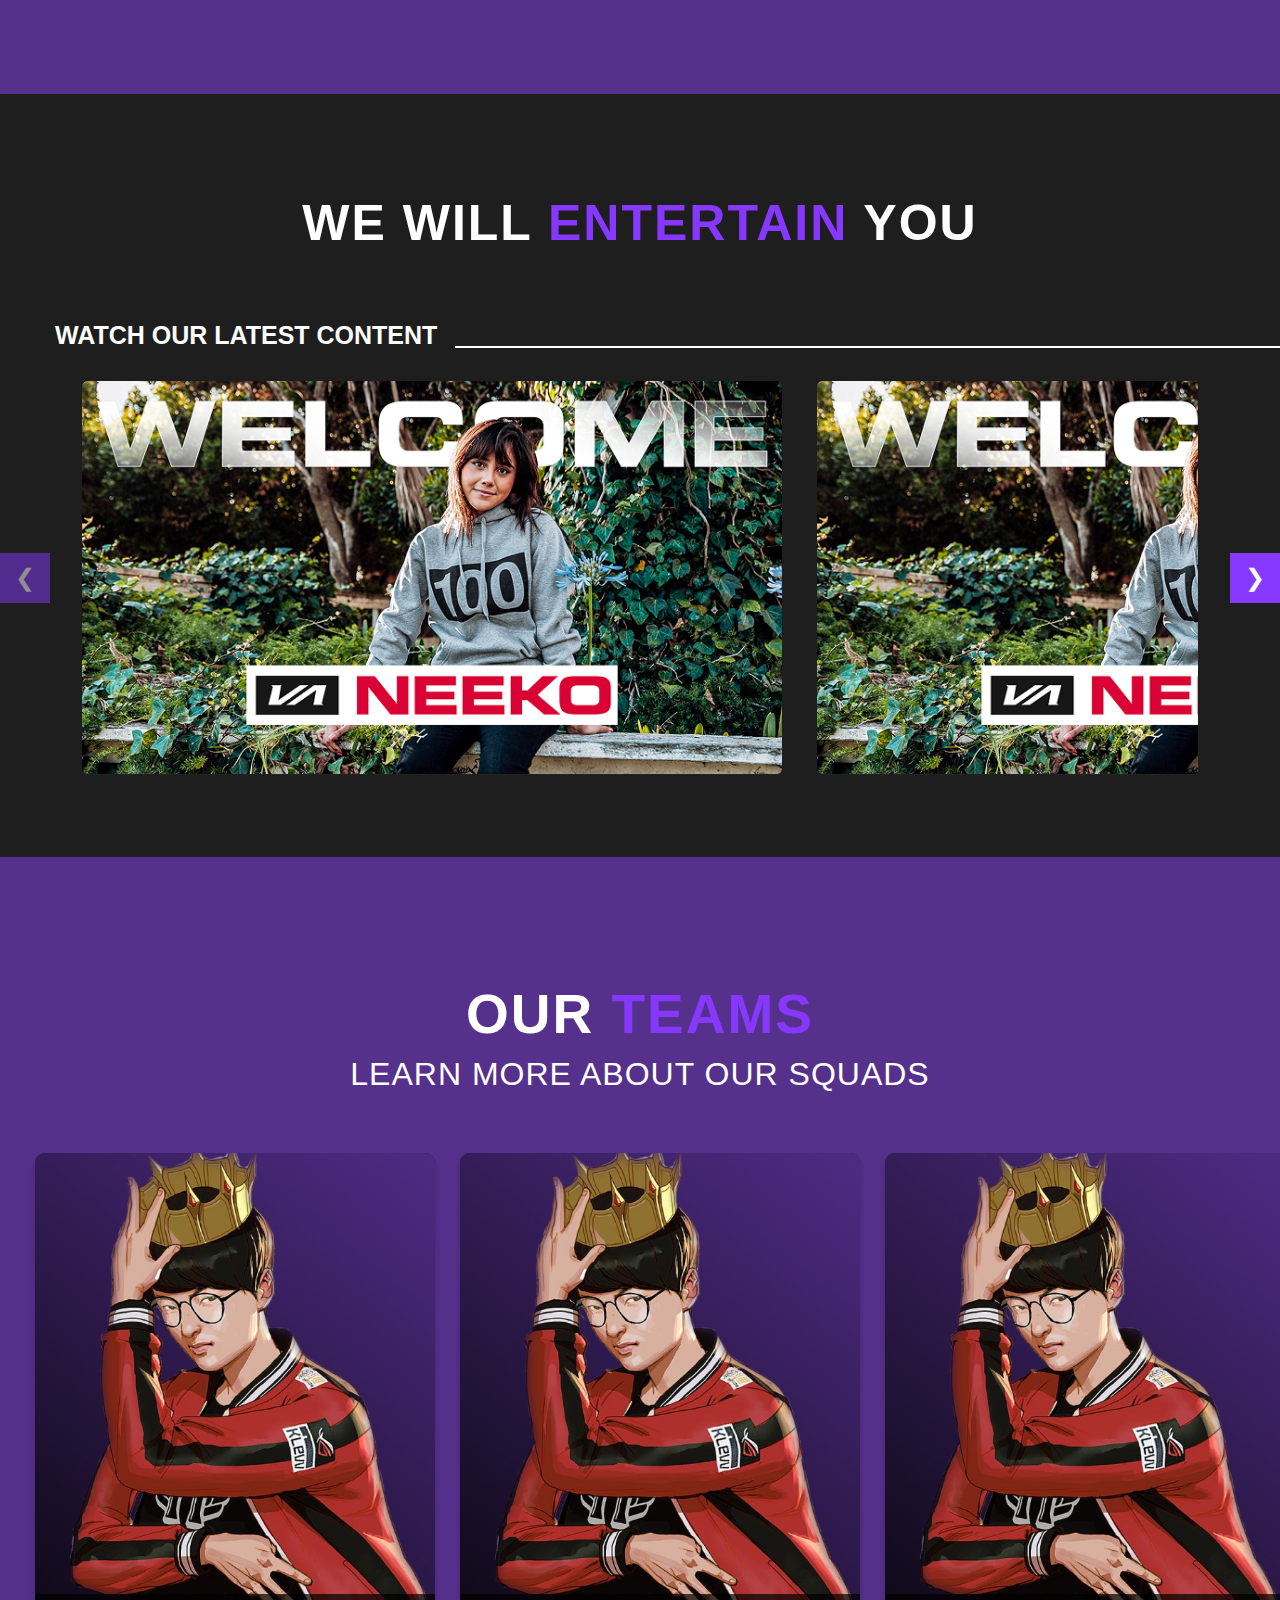
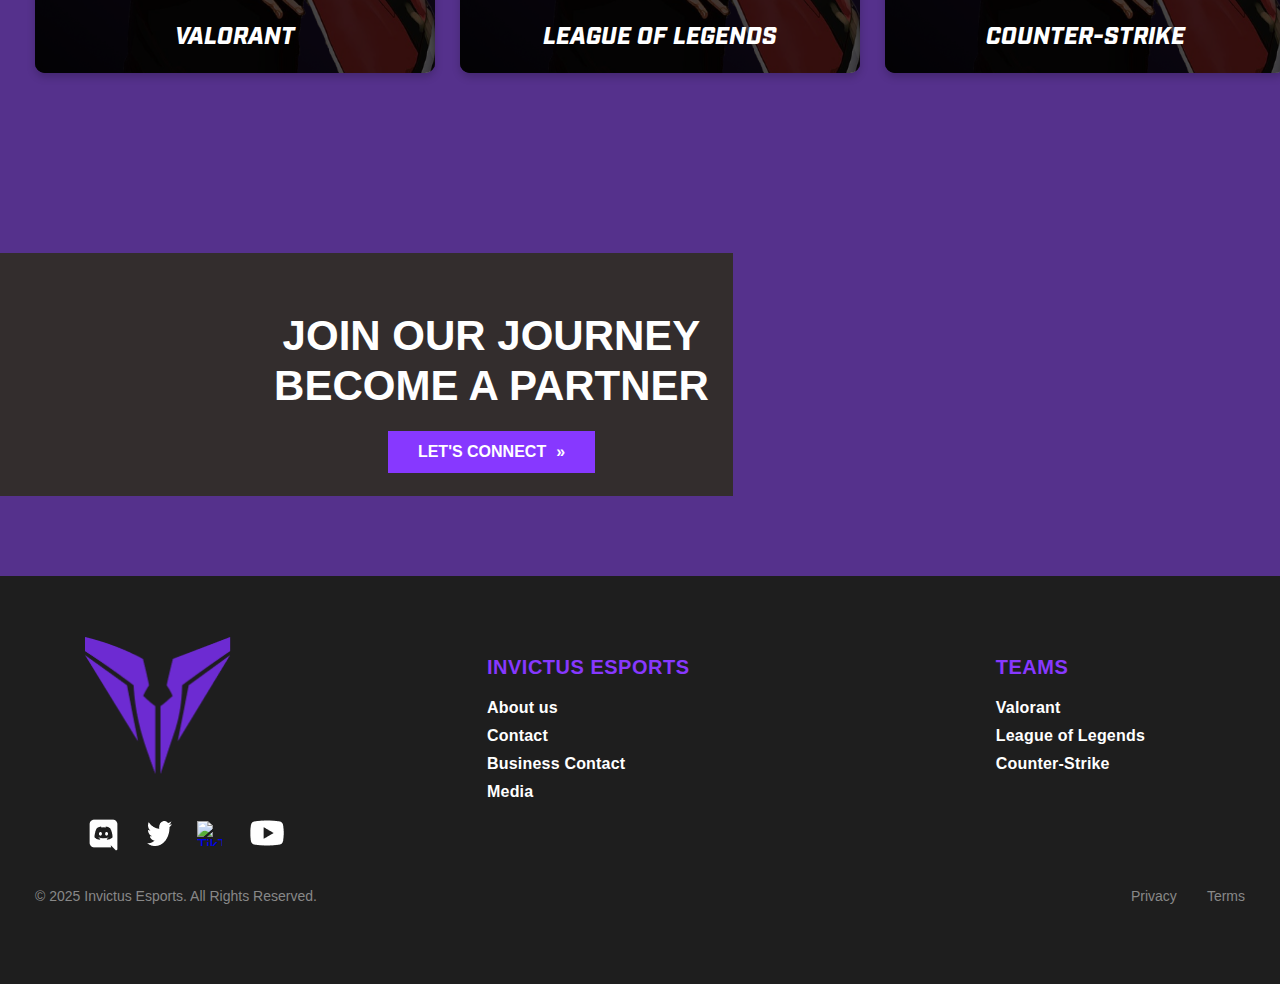
==== commit b4bcb6e0: "now i really fixed it" ====
--- a/index.html
+++ b/index.html
@@ -30,8 +30,9 @@
             <a href="/" class="logo">
                 <!-- We'll swap between these two logos -->
                 <img src="/public/img/logo_img.png" class="logo-white" alt="Invictus Logo">
-                <img src="/public/img/logo_img_dark.png" alt="Invictus Logo">
-        </div>t
+                <img src="/public/img/logo_img_dark.png" class="logo-dark" alt="Invictus Logo Dark">
+            </a>
+        </div>
     
         <!-- Navbar Right section -->
         <div class="navbar-right">
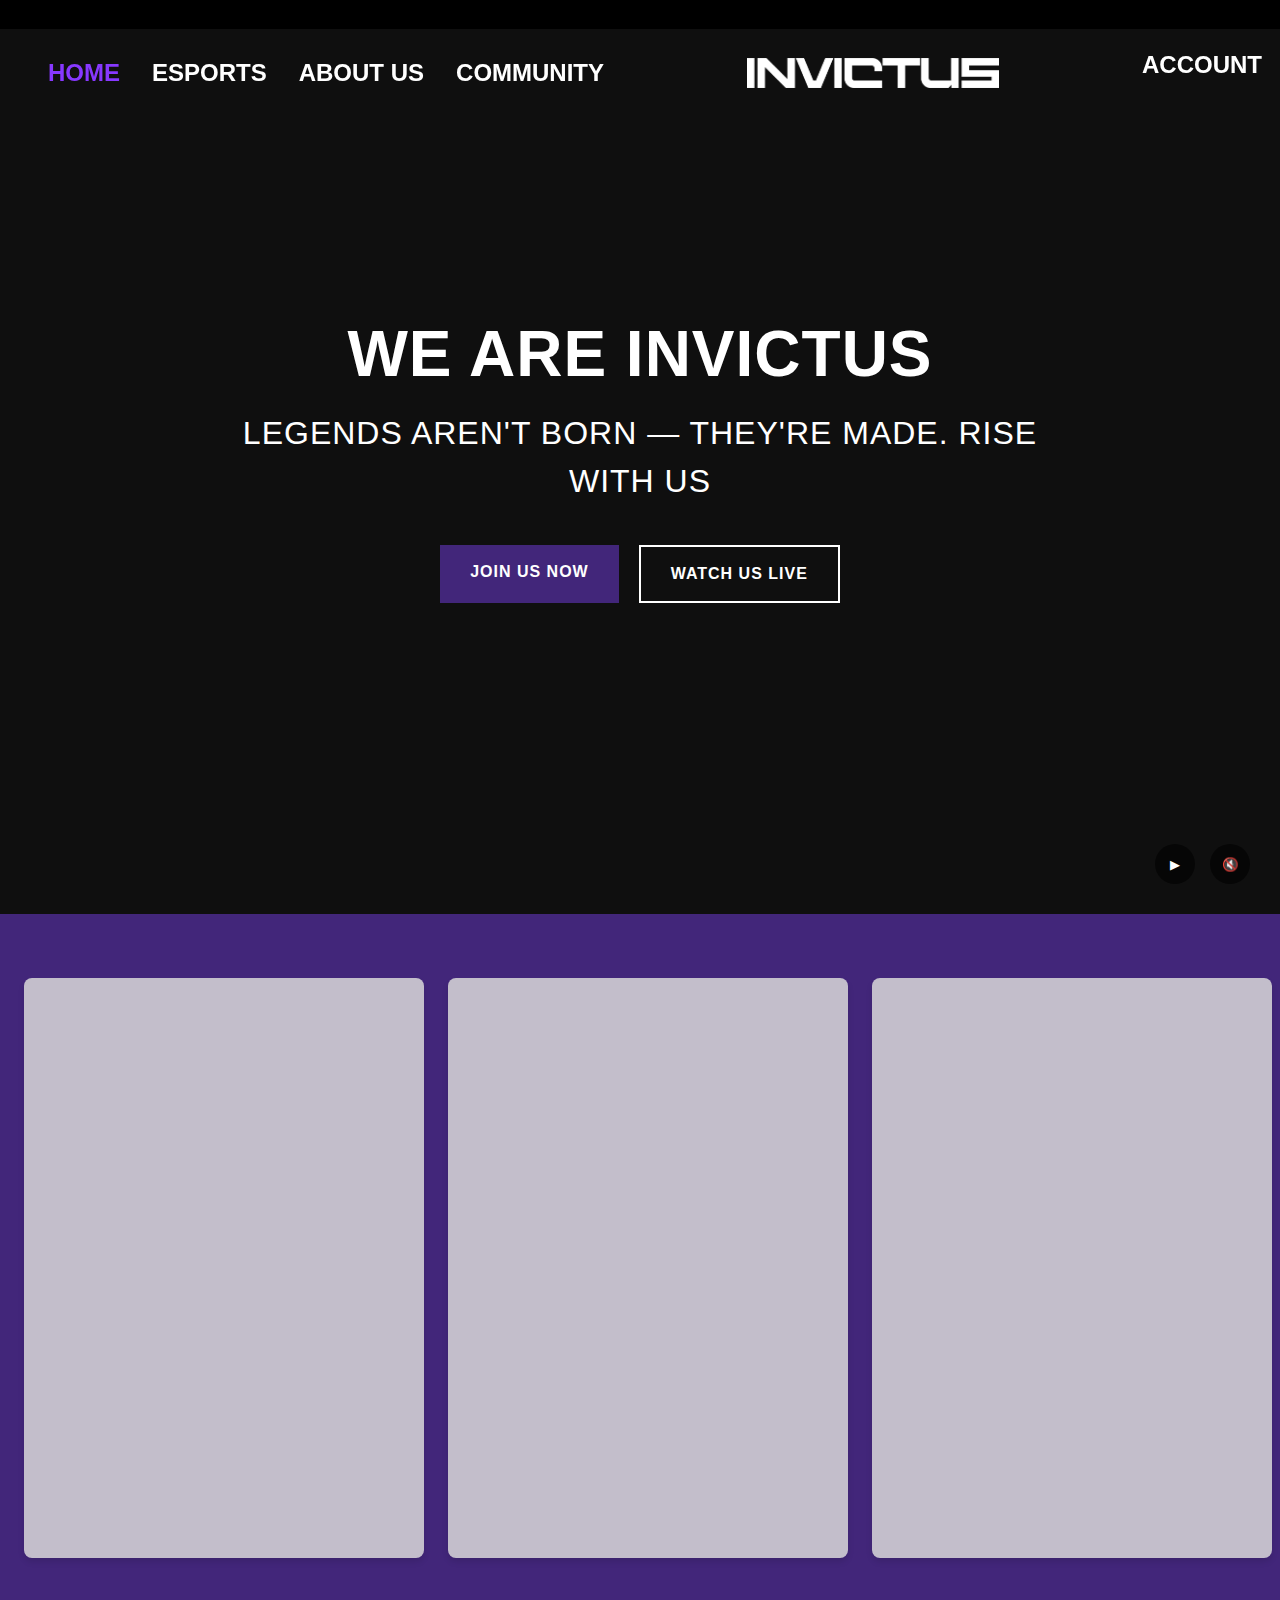
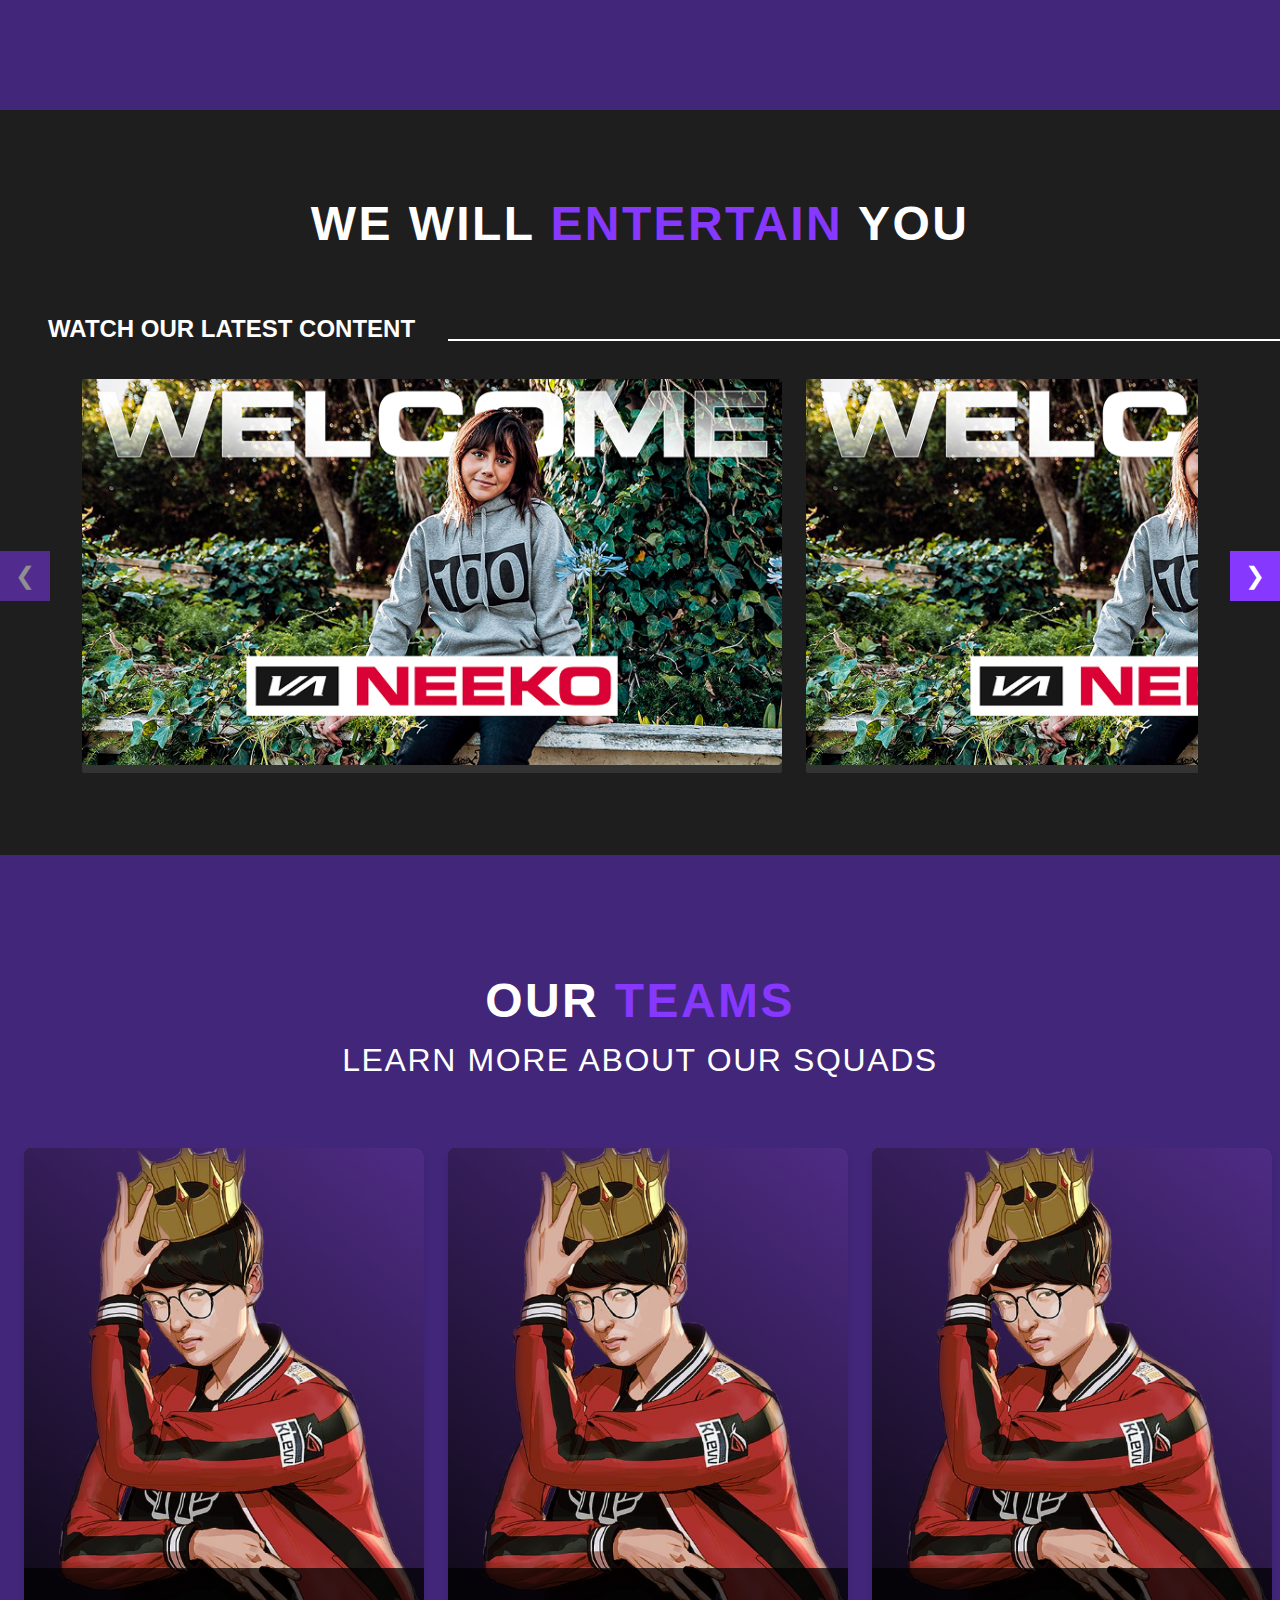
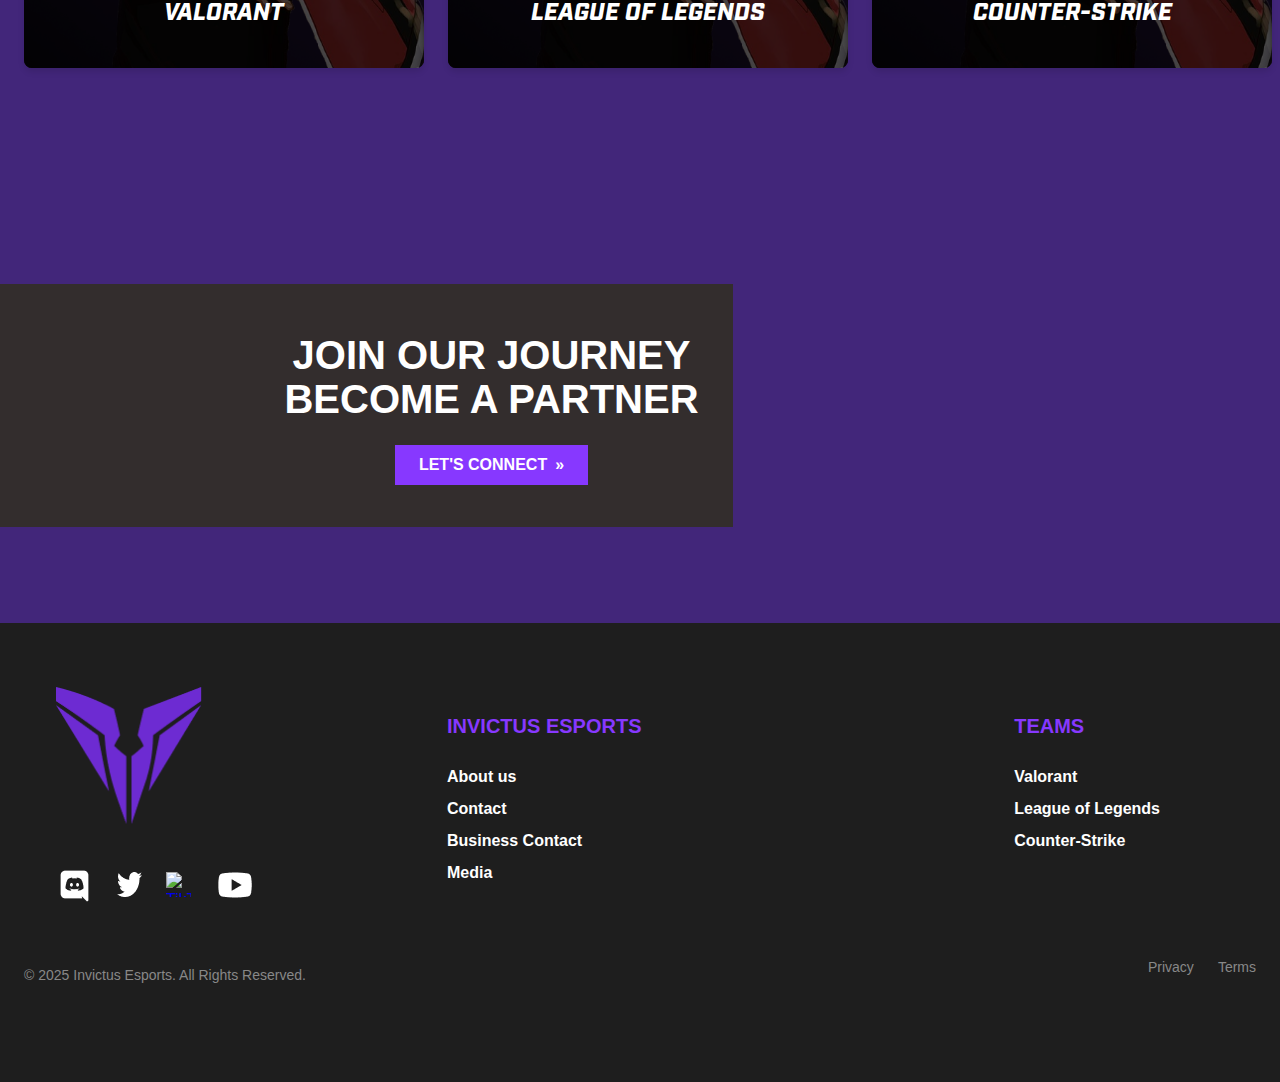
==== commit 7fd1fff1: "refactor: comprehensive overhaul of CSS and JS architecture" ====
--- a/index.html
+++ b/index.html
@@ -4,293 +4,289 @@
 <head>
     <meta charset="UTF-8">
     <meta name="viewport" content="width=device-width, initial-scale=1.0">
+    <meta name="description" content="Invictus Esports - Professional gaming organization featuring teams in Valorant, League of Legends, and Counter-Strike">
     <title>Invictus | Esports Organization</title>
-    <link rel="stylesheet" href="/src/css/variables.css">
-    <link rel="stylesheet" href="/src/css/styles.css">
-    <link rel="stylesheet" href="/src/css/home-styles.css">
+    <link rel="stylesheet" href="/src/css/main.css">
 </head>
 
 <body>
-
+    <!-- Keep navbar-info-bar at the top level, outside any wrappers -->
     <div class="navbar-info-bar"></div>
-
-    <div class="navbar-main" id="dynamic-navbar">
-        <!-- Navbar Left section -->
-        <div class="navbar-left">
-            <ul class="navlinks">
-                <li><a href="#" class="nav-link active">HOME</a></li>
-                <li><a href="#" class="nav-link">ESPORTS</a></li>
-                <li><a href="#" class="nav-link">ABOUT US</a></li>
-                <li><a href="#" class="nav-link">COMMUNITY</a></li> 
-            </ul>
-        </div>
     
-        <!-- Navbar Center section -->
-        <div class="navbar-center">
-            <a href="/" class="logo">
-                <!-- We'll swap between these two logos -->
-                <img src="/public/img/logo_img.png" class="logo-white" alt="Invictus Logo">
-                <img src="/public/img/logo_img_dark.png" class="logo-dark" alt="Invictus Logo Dark">
-            </a>
-        </div>
-    
-        <!-- Navbar Right section -->
-        <div class="navbar-right">
-            <ul class="navlinks">
-                <li><a href="#" class="nav-link">ACCOUNT</a></li>
-                <li><a href="#" class="nav-link">CART</a></li>
-                <li>
-                    <a href="#" class="nav-link reg-selector">
-                        INT
-                        <img src="/public/icons/arrow_menu_ICN.png" alt="Region Selector" class="dropdown-icon">
-                    </a>
-                </li>
-            </ul>
-        </div>
+    <div class="page-wrapper">
+        <!-- Navbar stays mostly the same, just wrapped in nav -->
+        <nav class="navbar-main" id="dynamic-navbar">
+            <!-- Navbar Left section -->
+            <div class="navbar-left">
+                <ul class="navlinks">
+                    <li><a href="/" class="nav-link active">HOME</a></li>
+                    <li><a href="/esports" class="nav-link">ESPORTS</a></li>
+                    <li><a href="/about" class="nav-link">ABOUT US</a></li>
+                    <li><a href="/community" class="nav-link">COMMUNITY</a></li> 
+                </ul>
+            </div>
+        
+            <!-- Navbar Center section -->
+            <div class="navbar-center">
+                <a href="/" class="logo">
+                    <!-- We'll swap between these two logos -->
+                    <img src="/public/img/logo_img.png" class="logo-white" alt="Invictus Logo">
+                    <img src="/public/img/logo_img_dark.png" class="logo-dark" alt="Invictus Logo Dark">
+                </a>
+            </div>
+        
+            <!-- Navbar Right section -->
+            <div class="navbar-right">
+                <ul class="navlinks">
+                    <li><a href="/account" class="nav-link">ACCOUNT</a></li>
+                    <li><a href="/cart" class="nav-link">CART</a></li>
+                    <li>
+                        <a href="#" class="nav-link reg-selector">
+                            INT
+                            <img src="/public/icons/arrow_menu_ICN.png" alt="Region Selector" class="dropdown-icon">
+                        </a>
+                    </li>
+                </ul>
+            </div>
+        </nav>
+        
+        <!-- Video Player Section - Now with more semantic markup -->
+        <section class="hero video-player-background">
+            <div class="video-container">
+                <video id="home-video" autoplay loop playsinline muted>
+                    <source src="/public/video/placeholder_vid.mp4" type="video/mp4">
+                </video>
+            </div>
+
+            <div class="video-overlay">
+                <div class="video-content">
+                    <h1 class="home-video-title">WE ARE INVICTUS</h1>
+                    <p class="home-video-subtitle">LEGENDS AREN'T BORN — THEY'RE MADE. RISE WITH US</p>
+                    <div class="home-video-buttons">
+                        <a href="#teams" class="btn btn-primary">JOIN US NOW</a>
+                        <a href="#events" class="btn btn-secondary">WATCH US LIVE</a>
+                    </div>
+                </div>
+            </div>
+
+            <div class="video-controls">
+                <button id="play-pause-btn" class="control-btn" aria-label="Play/Pause">
+                    <span class="pause-icon">❚❚</span>
+                    <span class="play-icon">▶</span>
+                </button>
+                <button id="mute-btn" class="control-btn" aria-label="Mute/Unmute">
+                    <span class="unmute-icon">🔊</span>
+                    <span class="mute-icon">🔇</span>
+                </button>
+            </div>
+        </section>
+        
+        <!-- Main Content Section - Using main element -->
+        <main id="main-content" class="main-content">
+            <!-- News - Upcoming match - Articles -->
+            <section class="article-cards-section">
+                <h2 class="section-title visually-hidden">Latest News</h2>
+                <div class="article-cards-container">
+                    <article class="article-card">
+                        <!-- Card content -->
+                    </article>
+
+                    <article class="article-card">
+                        <!-- Card content -->
+                    </article>
+
+                    <article class="article-card">
+                        <!-- Card content -->
+                    </article>
+                </div>
+            </section>
+
+            <!--Content Carousel - home page-->
+            <section id="content" class="content-carousel-section">
+                <div class="carousel-header">
+                    <h2 class="carousel-title">
+                        <span class="title-normal">WE WILL</span>
+                        <span class="title-accent">ENTERTAIN</span>
+                        <span class="title-normal">YOU</span>
+                    </h2>
+                    
+                    <div class="carousel-controls">
+                        <div class="carousel-text">WATCH OUR LATEST CONTENT</div>
+                        <a href="https://youtube.com/channel/your-channel-id" target="_blank" class="youtube-btn">WATCH ALL</a>
+                    </div>
+                </div>
+                
+                <div class="carousel-container">
+                    <button class="carousel-arrow prev-arrow" aria-label="Previous video">
+                        <span class="arrow-icon">❮</span>
+                    </button>
+                    
+                    <div class="carousel-wrap">
+                        <div class="carousel-track">
+                            <!-- Video card 1 -->
+                            <div class="video-card">
+                                <a href="https://youtube.com/watch?v=video-id-1" target="_blank" class="video-link">
+                                    <img src="/public/img/placeholder_thumb_img.png" alt="Video thumbnail" class="thumbnail-img">
+                                </a>
+                            </div>
+                            
+                            <!-- Video card 2 -->
+                            <div class="video-card">
+                                <a href="https://youtube.com/watch?v=video-id-2" target="_blank" class="video-link">
+                                    <img src="/public/img/placeholder_thumb_img.png" alt="Video thumbnail" class="thumbnail-img">
+                                </a>
+                            </div>
+                            
+                            <!-- Video card 3 -->
+                            <div class="video-card">
+                                <a href="https://youtube.com/watch?v=video-id-3" target="_blank" class="video-link">
+                                    <img src="/public/img/placeholder_thumb_img.png" alt="Video thumbnail" class="thumbnail-img">
+                                </a>
+                            </div>
+                            
+                            <!-- Additional hidden cards for carousel functionality -->
+                            <div class="video-card">
+                                <a href="https://youtube.com/watch?v=video-id-4" target="_blank" class="video-link">
+                                    <img src="/public/img/placeholder_thumb_img.png" alt="Video thumbnail" class="thumbnail-img">
+                                </a>
+                            </div>
+                            
+                            <div class="video-card">
+                                <a href="https://youtube.com/watch?v=video-id-5" target="_blank" class="video-link">
+                                    <img src="/public/img/placeholder_thumb_img.png" alt="Video thumbnail" class="thumbnail-img">
+                                </a>
+                            </div>
+
+                            <div class="video-card">
+                                <a href="https://youtube.com/watch?v=video-id-6" target="_blank" class="video-link">
+                                    <img src="/public/img/placeholder_thumb_img.png" alt="Video thumbnail" class="thumbnail-img">
+                                </a>
+                            </div>
+
+                            <div class="video-card">
+                                <a href="https://youtube.com/watch?v=video-id-7" target="_blank" class="video-link">
+                                    <img src="/public/img/placeholder_thumb_img.png" alt="Video thumbnail" class="thumbnail-img">
+                                </a>
+                            </div>
+                        </div>
+                    </div>
+                    
+                    <button class="carousel-arrow next-arrow" aria-label="Next video">
+                        <span class="arrow-icon">❯</span>
+                    </button>
+                </div>
+            </section>
+           
+            <!--Our teams section-->
+            <section id="teams" class="teams-section">
+                <!--Teams Header-->
+                <div class="section-header">
+                    <h2 class="section-title">OUR <span class="title-accent">TEAMS</span></h2>
+                    <p class="section-subtitle">LEARN MORE ABOUT OUR SQUADS</p>
+                </div>
+            
+                <!--Teams Container-->
+                <div class="teams-container">
+                    <!--Teams Card for team 1-->
+                    <article class="team-card">
+                        <img src="/public/img/team_card_img.png" alt="Valorant Team" class="team-img">
+                        <div class="team-link-container">
+                            <a href="/teams/valorant" class="team-link">VALORANT</a>
+                        </div>
+                    </article>
+                    
+                    <!-- Team Card 2 -->
+                    <article class="team-card">
+                        <img src="/public/img/team_card_img.png" alt="League of Legends Team" class="team-img">
+                        <div class="team-link-container">
+                            <a href="/teams/lol" class="team-link">LEAGUE OF LEGENDS</a>
+                        </div>
+                    </article>
+                    
+                    <!-- Team Card 3 -->
+                    <article class="team-card">
+                        <img src="/public/img/team_card_img.png" alt="Counter-Strike Team" class="team-img">
+                        <div class="team-link-container">
+                            <a href="/teams/cs" class="team-link">COUNTER-STRIKE</a>
+                        </div>
+                    </article>
+                </div>
+            </section>
+
+            <!--CTA Section-->
+            <div class="cta-div">
+                <section class="cta-section">
+                    <div class="cta-container">
+                        <div class="cta-content">
+                            <h2 class="cta-title">JOIN OUR JOURNEY<br>BECOME A PARTNER</h2>
+                            <a href="/contact" class="cta-btn">LET'S CONNECT <span class="cta-arrow-icon">»</span></a>
+                        </div>
+                    </div>
+                </section>
+            </div>
+        </main>
+
+        <!-- Footer Section - now using footer element properly -->
+        <footer class="footer">
+            <div class="footer-container">
+                <!--Logo and Social media-->
+                <div class="footer-logo">
+                    <img src="/public/img/Logo_Icon_img.png" alt="Invictus Logo Icon">
+                    <div class="social-icons">
+                        <a href="https://discord.gg/invictus" target="_blank" class="social-icon discord">
+                            <img src="/public/icons/discord_icn.png" alt="Discord">
+                        </a>
+
+                        <a href="https://x.com/InvictusHQ_" target="_blank" class="social-icon twitter">
+                            <img src="/public/icons/twitter_icn.png" alt="Twitter">
+                        </a>
+
+                        <a href="https://tiktok.com/@invictus" target="_blank" class="social-icon tiktok">
+                            <img src="/public/icons/tiktok_icn.png" alt="TikTok">
+                        </a>
+
+                        <a href="https://youtube.com/invictus" target="_blank" class="social-icon youtube">
+                            <img src="/public/icons/youtube_icn.png" alt="YouTube">
+                        </a>
+                    </div>
+                </div>
+
+                <!-- Links Column 1 -->
+                <nav class="footer-links">
+                    <h3 class="footer-heading">INVICTUS ESPORTS</h3>
+                    <ul>
+                        <li><a href="/about">About us</a></li>
+                        <li><a href="/contact">Contact</a></li>
+                        <li><a href="/business">Business Contact</a></li>
+                        <li><a href="/media">Media</a></li>
+                    </ul>
+                </nav>
+        
+                <!-- Links Column 2 -->
+                <nav class="footer-links">
+                    <h3 class="footer-heading">TEAMS</h3>
+                    <ul>
+                        <li><a href="/teams/valorant">Valorant</a></li>
+                        <li><a href="/teams/lol">League of Legends</a></li>
+                        <li><a href="/teams/cs">Counter-Strike</a></li>
+                    </ul>
+                </nav>
+            </div>
+            
+            <!-- Copyright Section -->
+            <div class="footer-bottom">
+                <div class="footer-bottom-content">
+                    <p class="copyright">© 2025 Invictus Esports. All Rights Reserved.</p>
+                    <div class="footer-legal-links">
+                        <a href="/privacy" class="legal-link">Privacy</a>
+                        <a href="/terms" class="legal-link">Terms</a>
+                    </div>
+                </div>
+            </div>
+        </footer>
     </div>
-    
-    <!-- Video Player Section -->
-    <div class="video-player-background">
-
-        <div class="video-container">
-            <video id="home-video" autoplay loop playsinline muted>
-                <source src="/public/video/placeholder_vid.mp4" type="video/mp4">
-            </video>
-        </div>
-
-        <div class="video-overlay">
-            <div class="video-content">
-                <h1 class="home-video-title">WE ARE INVICTUS</h1>
-                <div class="home-video-subtitle">LEGENDS AREN'T BORN — THEY'RE MADE. RISE WITH US</div>
-                <div class="home-video-buttons">
-                    <a href="#teams" class="btn btn-primary">JOIN US NOW</a>
-                    <a href="#events" class="btn btn-secondary">WATCH US LIVE</a>
-                </div>
-            </div>
-        </div>
-
-        <div class="video-controls">
-            <button id="play-pause-btn" class="control-btn" aria-label="Play/Pause">
-                <span class="pause-icon">❚❚</span>
-                <span class="play-icon">▶</span>
-            </button>
-            <button id="mute-btn" class="control-btn" aria-label="Mute/Unmute">
-                <span class="unmute-icon">🔊</span>
-                <span class="mute-icon">🔇</span>
-            </button>
-        </div>
-        
-    </div>
-    
-    <!-- Main Content Section -->
-    <div class="main-content">
-        <!-- News - Upcoming match - Articles -->
-        <div class="article-cards-section">
-            <div class="article-cards-container">
-
-            <div class="article-card">
-
-            </div>
-
-            <div class="article-card">
-                
-            </div>
-
-            <div class="article-card">
-                
-            </div>
-
-
-            </div>
-        </div>
-
-        <!--Content Carousel - home page-->
-        <section class="content-carousel-section">
-            <div class="carousel-header">
-                <h2 class="carousel-title">
-                    <span class="title-normal">WE WILL</span>
-                    <span class="title-accent">ENTERTAIN</span>
-                    <span class="title-normal">YOU</span>
-                </h2>
-                
-                <div class="carousel-controls">
-                    <div class="carousel-text">WATCH OUR LATEST CONTENT</div>
-                    <a href="https://youtube.com/channel/your-channel-id" target="_blank" class="youtube-btn">WATCH ALL</a>
-                </div>
-            </div>
-            
-            <div class="carousel-container">
-                <button class="carousel-arrow prev-arrow">
-                    <span class="arrow-icon">❮</span>
-                </button>
-                
-                <div class="carousel-wrap">
-                    <div class="carousel-track">
-                        <!-- Video card 1 -->
-                        <div class="video-card">
-                            <a href="https://youtube.com/watch?v=video-id-1" target="_blank" class="video-link">
-                                <img src="/public/img/placeholder_thumb_img.png" alt="Video thumbnail" class="thumbnail-img">
-                            </a>
-                        </div>
-                        
-                        <!-- Video card 2 -->
-                        <div class="video-card">
-                            <a href="https://youtube.com/watch?v=video-id-2" target="_blank" class="video-link">
-                                <img src="/public/img/placeholder_thumb_img.png" alt="Video thumbnail" class="thumbnail-img">
-                            </a>
-                        </div>
-                        
-                        <!-- Video card 3 -->
-                        <div class="video-card">
-                            <a href="https://youtube.com/watch?v=video-id-3" target="_blank" class="video-link">
-                                <img src="/public/img/placeholder_thumb_img.png" alt="Video thumbnail" class="thumbnail-img">
-                            </a>
-                        </div>
-                        
-                        <!-- Additional hidden cards for carousel functionality -->
-                        <div class="video-card">
-                            <a href="https://youtube.com/watch?v=video-id-4" target="_blank" class="video-link">
-                                <img src="/public/img/placeholder_thumb_img.png" alt="Video thumbnail" class="thumbnail-img">
-                            </a>
-                        </div>
-                        
-                        <div class="video-card">
-                            <a href="https://youtube.com/watch?v=video-id-5" target="_blank" class="video-link">
-                                <img src="/public/img/placeholder_thumb_img.png" alt="Video thumbnail" class="thumbnail-img">
-                            </a>
-                        </div>
-
-                        <div class="video-card">
-                            <a href="https://youtube.com/watch?v=video-id-5" target="_blank" class="video-link">
-                                <img src="/public/img/placeholder_thumb_img.png" alt="Video thumbnail" class="thumbnail-img">
-                            </a>
-                        </div>
-
-                        <div class="video-card">
-                            <a href="https://youtube.com/watch?v=video-id-5" target="_blank" class="video-link">
-                                <img src="/public/img/placeholder_thumb_img.png" alt="Video thumbnail" class="thumbnail-img">
-                            </a>
-                        </div>
-
-                    </div>
-                </div>
-                
-                <button class="carousel-arrow next-arrow">
-                    <span class="arrow-icon">❯</span>
-                </button>
-            </div>
-        </section>
-       
-
-        <!--Our teams section of the Menu page-->
-        <section class="teams-section">
-            <!--Teams Header-->
-            <div class="section-header">
-                <h2 class="section-title">OUR <span class="title-accent">TEAMS</span></h2>
-                <div class="section-subtitle">LEARN MORE ABOUT OUR SQUADS</div>
-            </div>
-        
-            <!--Teams Container-->
-            <div class="teams-container">
-                <!--Teams Card for team 1-->
-                <div class="team-card">
-                    <img src="/public/img/team_card_img.png" alt="Valorant Team" class="team-img">
-                    <div class="team-link-container">
-                        <a href="#" class="team-link">VALORANT</a>
-                    </div>
-                </div>
-                
-                <!-- Team Card 2 -->
-                <div class="team-card">
-                    <img src="/public/img/team_card_img.png" alt="League of Legends Team" class="team-img">
-                    <div class="team-link-container">
-                        <a href="#" class="team-link">LEAGUE OF LEGENDS</a>
-                    </div>
-                </div>
-                
-                <!-- Team Card 3 -->
-                <div class="team-card">
-                    <img src="/public/img/team_card_img.png" alt="Counter-Strike Team" class="team-img">
-                    <div class="team-link-container">
-                        <a href="#" class="team-link">COUNTER-STRIKE</a>
-                    </div>
-                </div>
-            </div>
-        </section>
-
-        <!--CTA Section-->
-        <div class="cta-div">
-            <section class="cta-section">
-                <div class="cta-container">
-                    <div class="cta-content">
-                        <h2 class="cta-title">JOIN OUR JOURNEY<br>BECOME A PARTNER</h2>
-                        <a href="/contact" class="cta-btn">LET'S CONNECT <span class="cta-arrow-icon">»</span></a>
-                    </div>
-                </div>
-            </section>
-        </div>
-    </div>
-
-    <!-- Footer Section - OUTSIDE of main-content -->
-    <footer class="footer">
-        <div class="footer-container">
-            <!--Logo and Social media-->
-            <div class="footer-logo">
-                <img src="/public/img/Logo_Icon_img.png" alt="Invictus Logo Icon">
-                <div class="social-icons">
-                    <a href="https://discord.gg/invictus" target="_blank" class="social-icon discord">
-                        <img src="/public/icons/discord_icn.png" alt="Discord">
-                    </a>
-
-                    <a href="https://x.com/InvictusHQ_" target="_blank" class="social-icon twitter">
-                        <img src="/public/icons/twitter_icn.png" alt="Twitter">
-                    </a>
-
-                    <a href="https://tiktok.com/@invictus" target="_blank" class="social-icon tiktok">
-                        <img src="/public/icons/tiktok_icn.png" alt="TikTok">
-                    </a>
-
-                    <a href="https://youtube.com/invictus" target="_blank" class="social-icon youtube">
-                        <img src="/public/icons/youtube_icn.png" alt="YouTube">
-                    </a>
-                </div>
-            </div>
-
-            <!-- Links Column 1 -->
-            <div class="footer-links">
-                <h3 class="footer-heading">INVICTUS ESPORTS</h3>
-                <ul>
-                    <li><a href="/about">About us</a></li>
-                    <li><a href="/contact">Contact</a></li>
-                    <li><a href="/business">Business Contact</a></li>
-                    <li><a href="/media">Media</a></li>
-                </ul>
-            </div>
-    
-            <!-- Links Column 2 -->
-            <div class="footer-links">
-                <h3 class="footer-heading">TEAMS</h3>
-                <ul>
-                    <li><a href="/teams/valorant">Valorant</a></li>
-                    <li><a href="/teams/lol">League of Legends</a></li>
-                    <li><a href="/teams/cs">Counter-Strike</a></li>
-                </ul>
-            </div>
-        </div>
-        
-        <!-- Copyright Section -->
-        <div class="footer-bottom">
-            <div class="footer-bottom-content">
-                <p class="copyright">© 2025 Invictus Esports. All Rights Reserved.</p>
-                <div class="footer-legal-links">
-                    <a href="/privacy" class="legal-link">Privacy</a>
-                    <a href="/terms" class="legal-link">Terms</a>
-                </div>
-            </div>
-        </div>
-    </footer>
-
-    <script src="/src/js/main.js"></script>
+
+    <script type="module" src="/src/js/main.js"></script>
 </body>
 
 </html>--- a/src/css/main.css
+++ b/src/css/main.css
@@ -0,0 +1,22 @@
+/* ===========================================
+   INVICTUS ESPORTS - MAIN CSS
+   =========================================== */
+
+/* Base styles and design tokens */
+@import url("variables.css");
+
+/* Component styles */
+@import url("components/navbar.css");
+@import 'components/video-hero.css';
+@import 'components/content-carousel.css';
+@import 'components/teams-section.css';
+@import 'components/cta-section.css';
+@import 'components/footer.css'; 
+@import 'components/article-cards.css';
+
+
+/* General styles (will gradually extract components from here) */
+@import url("styles.css");
+
+/* Page-specific styles */
+@import url("home-styles.css");